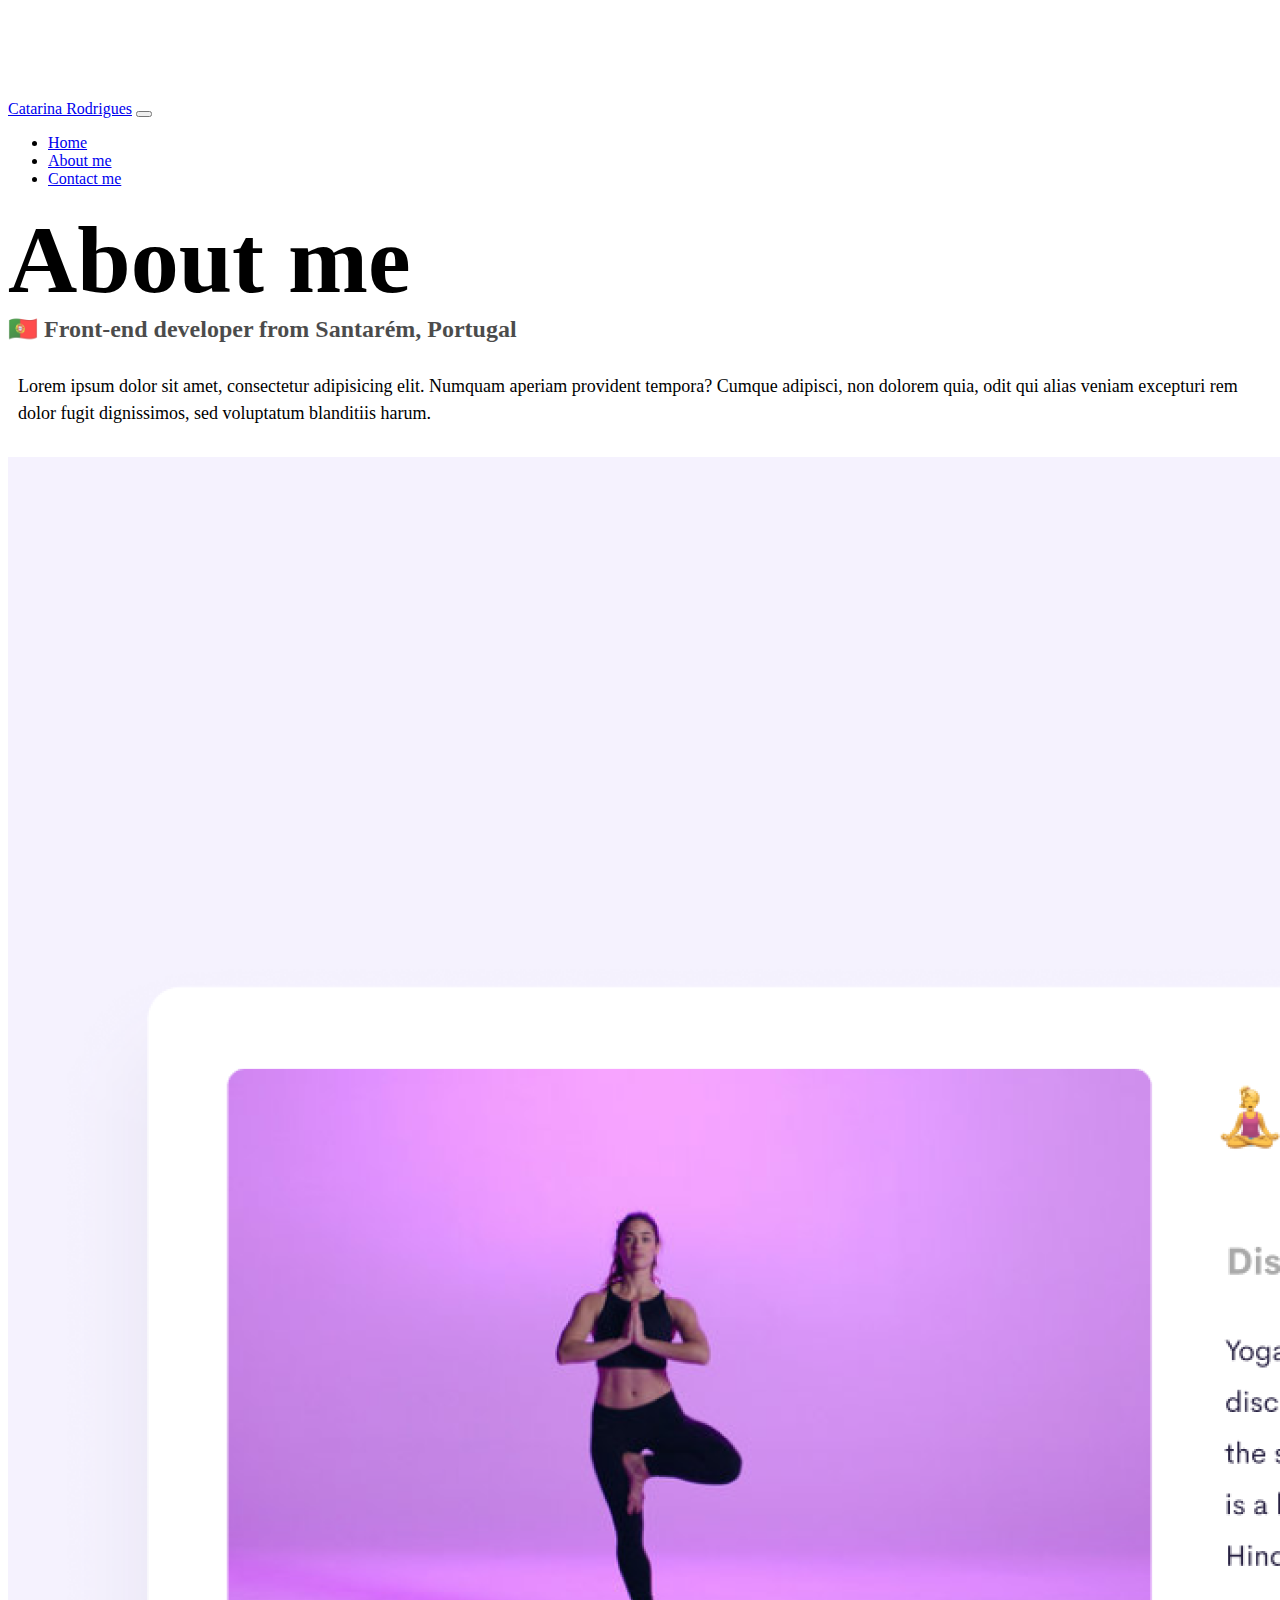
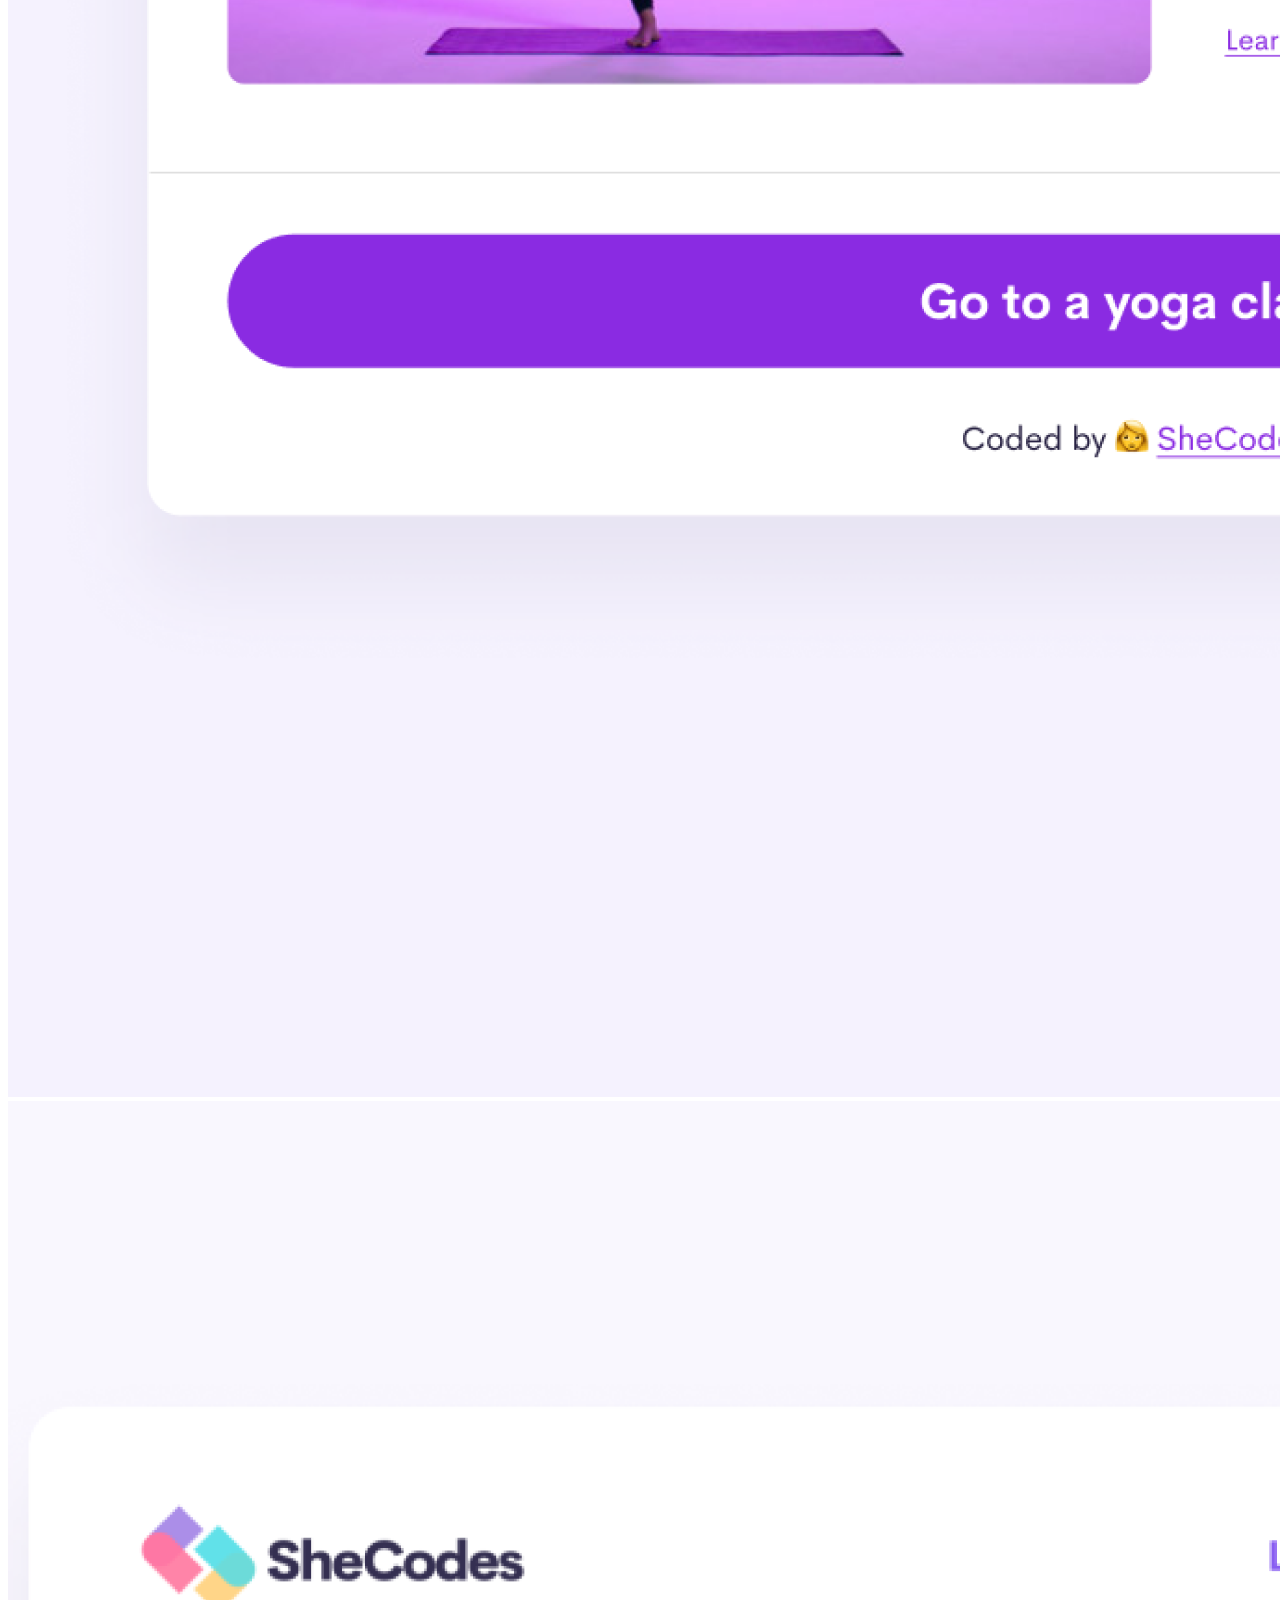
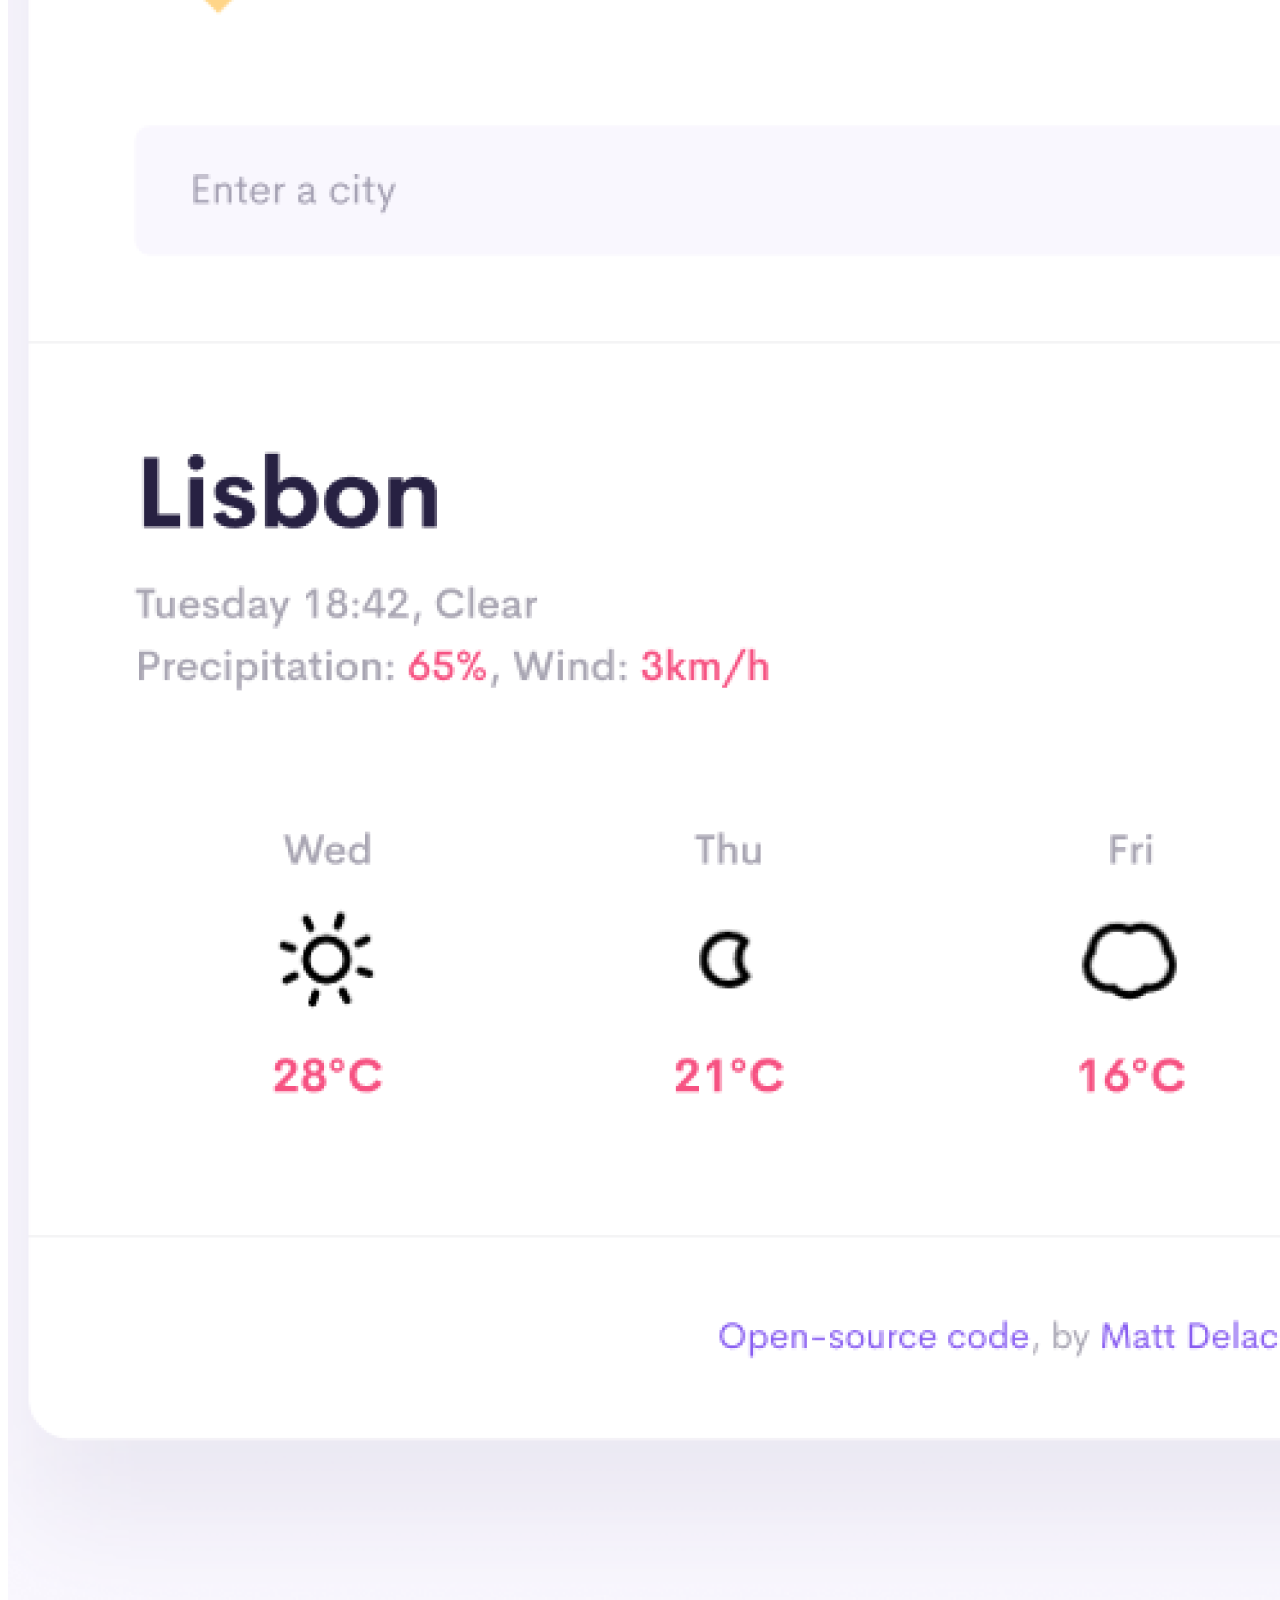
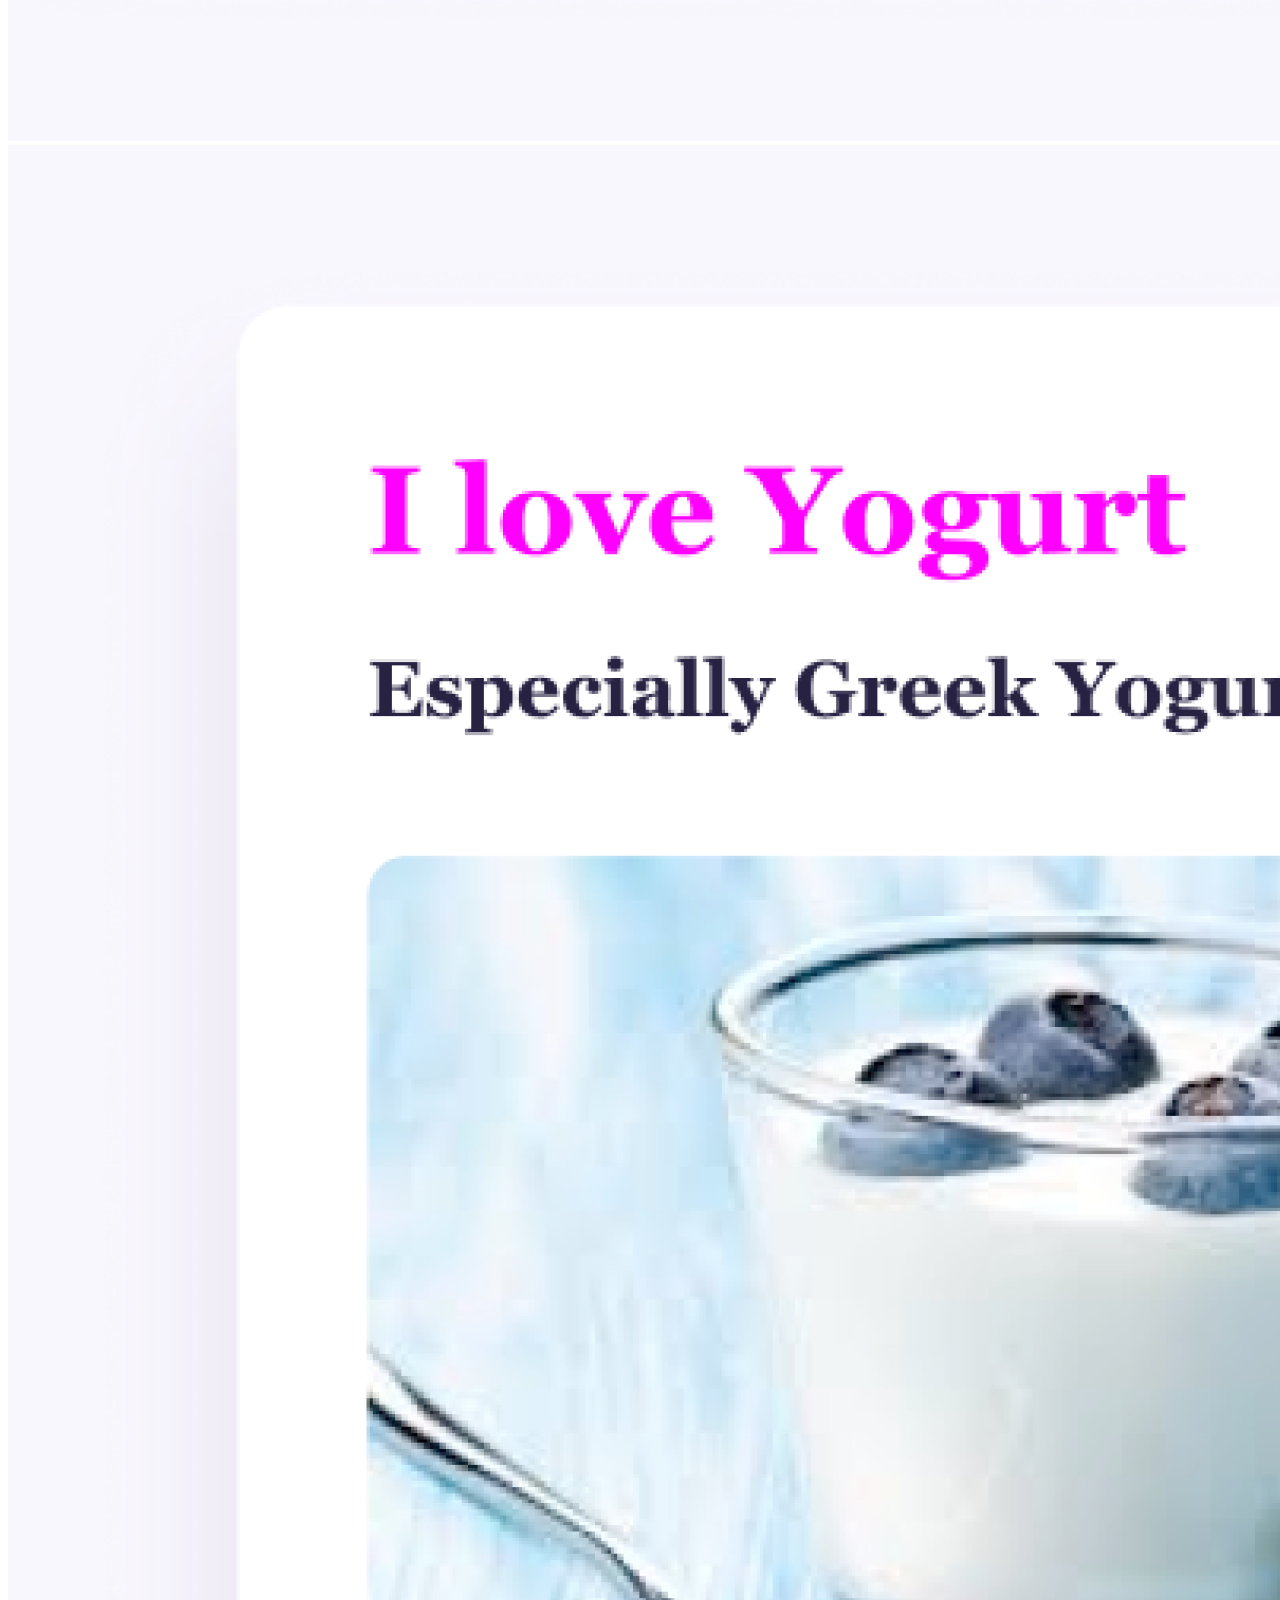
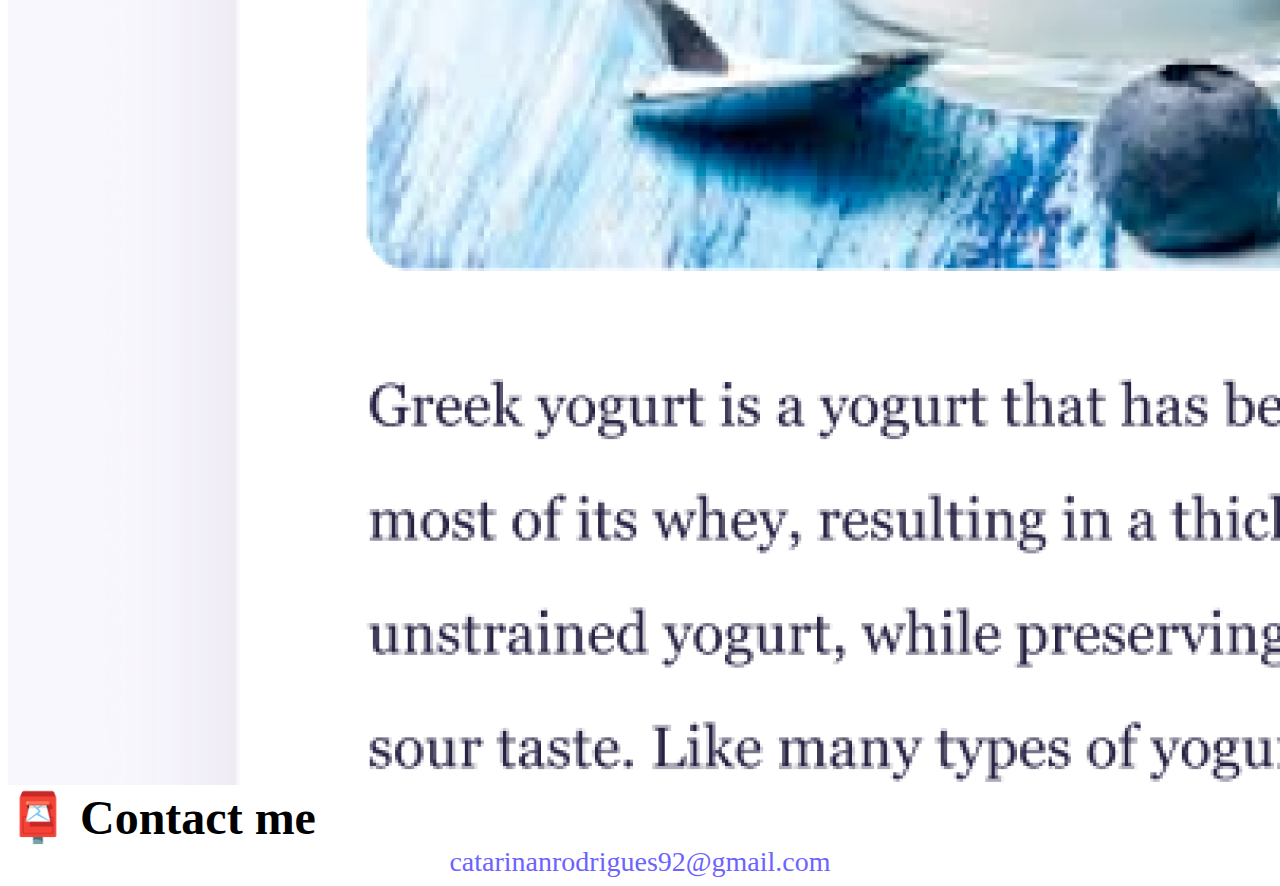
==== about.html @ 92ea5249 "seo added" ====
<!-- @format -->

<!DOCTYPE html>
<html lang="en">
  <head>
    <meta charset="UTF-8" />
    <meta
      http-equiv="X-UA-Compatible"
      content="IE=edge" />
    <meta
      name="viewport"
      content="width=device-width, initial-scale=1.0" />
    <link
      href="https://cdn.jsdelivr.net/npm/bootstrap@5.0.0-beta2/dist/css/bootstrap.min.css"
      rel="stylesheet"
      integrity="sha384-BmbxuPwQa2lc/FVzBcNJ7UAyJxM6wuqIj61tLrc4wSX0szH/Ev+nYRRuWlolflfl"
      crossorigin="anonymous" />
    <script
      src="https://cdn.jsdelivr.net/npm/bootstrap@5.0.0-beta2/dist/js/bootstrap.bundle.min.js"
      integrity="sha384-b5kHyXgcpbZJO/tY9Ul7kGkf1S0CWuKcCD38l8YkeH8z8QjE0GmW1gYU5S9FOnJ0"
      crossorigin="anonymous"></script>
    <link
      rel="stylesheet"
      href="style.css" />
    <title>
      About Catarina Rodrigue. Based on Santarém, Catarina is a Front-end
      developer.
    </title>
  </head>
  <body>
    <nav class="navbar navbar-expand-lg navbar-light bg-light fixed-top">
      <div class="container">
        <a
          class="navbar-brand"
          href="index.html"
          title="catarina rodrigues menu"
          >Catarina Rodrigues</a
        >
        <button
          class="navbar-toggler"
          type="button"
          data-bs-toggle="collapse"
          data-bs-target="#navbarNav"
          aria-controls="navbarNav"
          aria-expanded="false"
          aria-label="Toggle navigation">
          <span class="navbar-toggler-icon"></span>
        </button>
        <div
          class="collapse navbar-collapse"
          id="navbarNav">
          <ul class="navbar-nav">
            <li class="nav-item">
              <a
                class="nav-link"
                aria-current="page"
                title="homepage"
                href="index.html"
                >Home</a
              >
            </li>
            <li class="nav-item">
              <a
                class="nav-link active"
                href="about.html"
                title="about catarina rodrigues"
                >About me</a
              >
            </li>
            <li class="nav-item">
              <a
                class="nav-link"
                href="about.html#contact"
                title="catarina rodrigues contact"
                >Contact me</a
              >
            </li>
          </ul>
        </div>
      </div>
    </nav>
    <h1 class="text-center">About me</h1>
    <h3 class="text-center">🇵🇹 Front-end developer from Santarém, Portugal</h3>
    <div class="about-paragraphs text-center">
      <p>
        Lorem ipsum dolor sit amet, consectetur adipisicing elit. Numquam
        aperiam provident tempora? Cumque adipisci, non dolorem quia, odit qui
        alias veniam excepturi rem dolor fugit dignissimos, sed voluptatum
        blanditiis harum.
      </p>
    </div>
    <div class="container">
      <div class="row">
        <div class="col-sm-4">
          <img
            src="images/yoga.png"
            class="img-fluid p-2 shadow rounded"
            alt="Image of a woman doing yoga" />
        </div>
        <div class="col-sm-4">
          <img
            src="images/weather.png"
            class="img-fluid p-2 shadow rounded"
            alt="Image of a weather app interface" />
        </div>
        <div class="col-sm-4">
          <img
            src="images/yogurt.png"
            class="img-fluid p-2 shadow rounded"
            alt="Image of blueberry yogurt" />
        </div>
      </div>
    </div>
    <div
      id="contact"
      class="mt-5">
      <h2 class="text-center">📮 Contact me</h2>
      <a
        href="mailto:catarinanrodrigues92@gmail.com"
        class="email-link"
        title="catarina rodrigues email">
        catarinanrodrigues92@gmail.com
      </a>
    </div>
  </body>
</html>
---- style.css ----
/** @format */

:root {
  --primary-color: #6c63ff;
  --secondary-color: #f5f2fe;
  --box-shadow: 0 5px 10px rgba(0, 0, 0, 0.3);
}

body {
  margin-top: 100px;
}

h1,
h2,
h3 {
  margin: 0;
}

h1 {
  font-size: 96px;
}

h2 {
  font-size: 48px;
}

h3 {
  font-size: 24px;
  opacity: 0.7;
}

p {
  font-size: 18px;
  line-height: 1.5;
}

.navigation-links {
  display: flex;
  margin-top: 40px;
  justify-content: center;
}

.navigation-links a {
  margin: 20px;
}

.primary-link {
  border-radius: 4px;
  padding: 20px 15px;
  text-decoration: none;
  text-transform: capitalize;
  background: var(--primary-color);
  box-shadow: var(--box-shadow);
  color: white;
}

.secondary-link {
  border-radius: 4px;
  padding: 20px 15px;
  text-decoration: none;
  text-transform: capitalize;
  color: var(--primary-color);
  border: 1px solid var(--primary-color);
}

.homepage-link {
  color: var(--primary-color);
  text-align: center;
  display: block;
}

.about-paragraphs {
  margin: 30px 0;
}

.about-paragraphs p {
  margin: 10px;
}

.email-link {
  display: flex;
  justify-content: center;
  color: var(--primary-color);
  font-size: 28px;
  text-decoration: none;
}

.email-link:hover {
  text-decoration: underline;
}
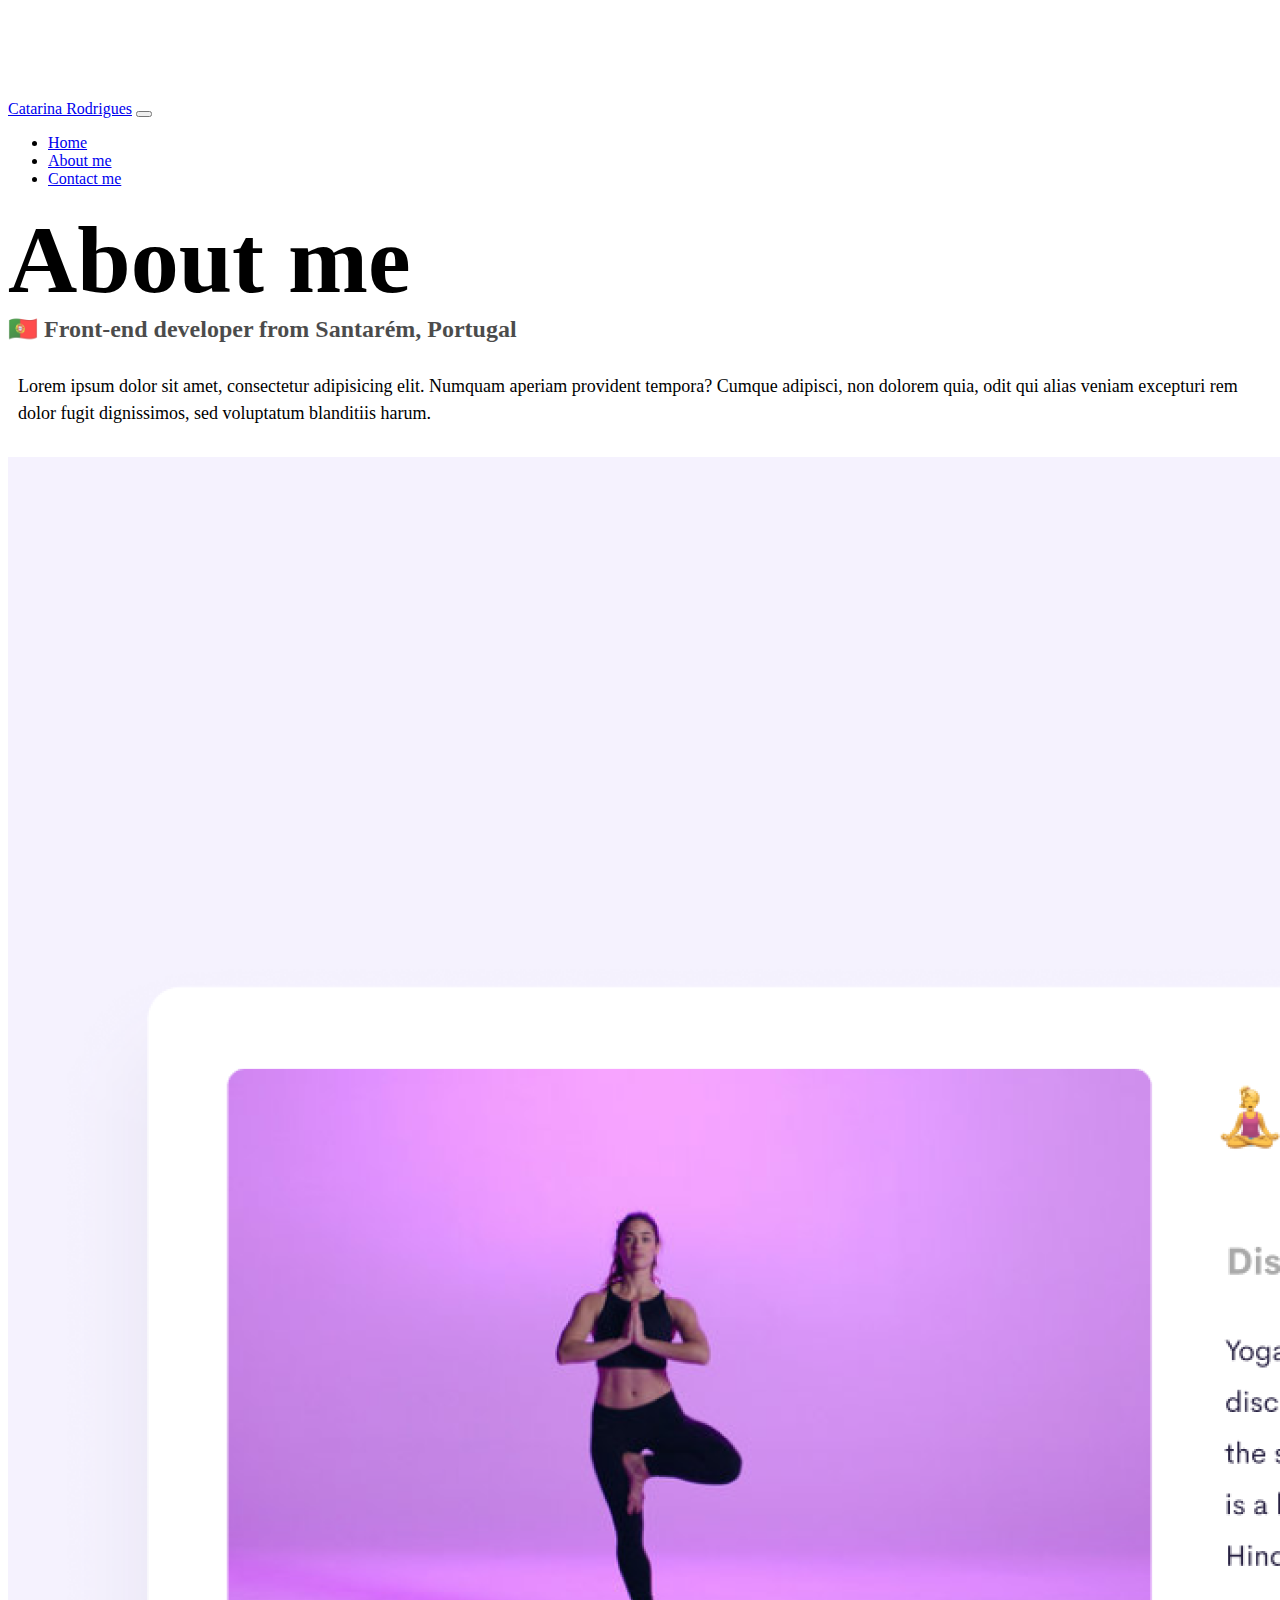
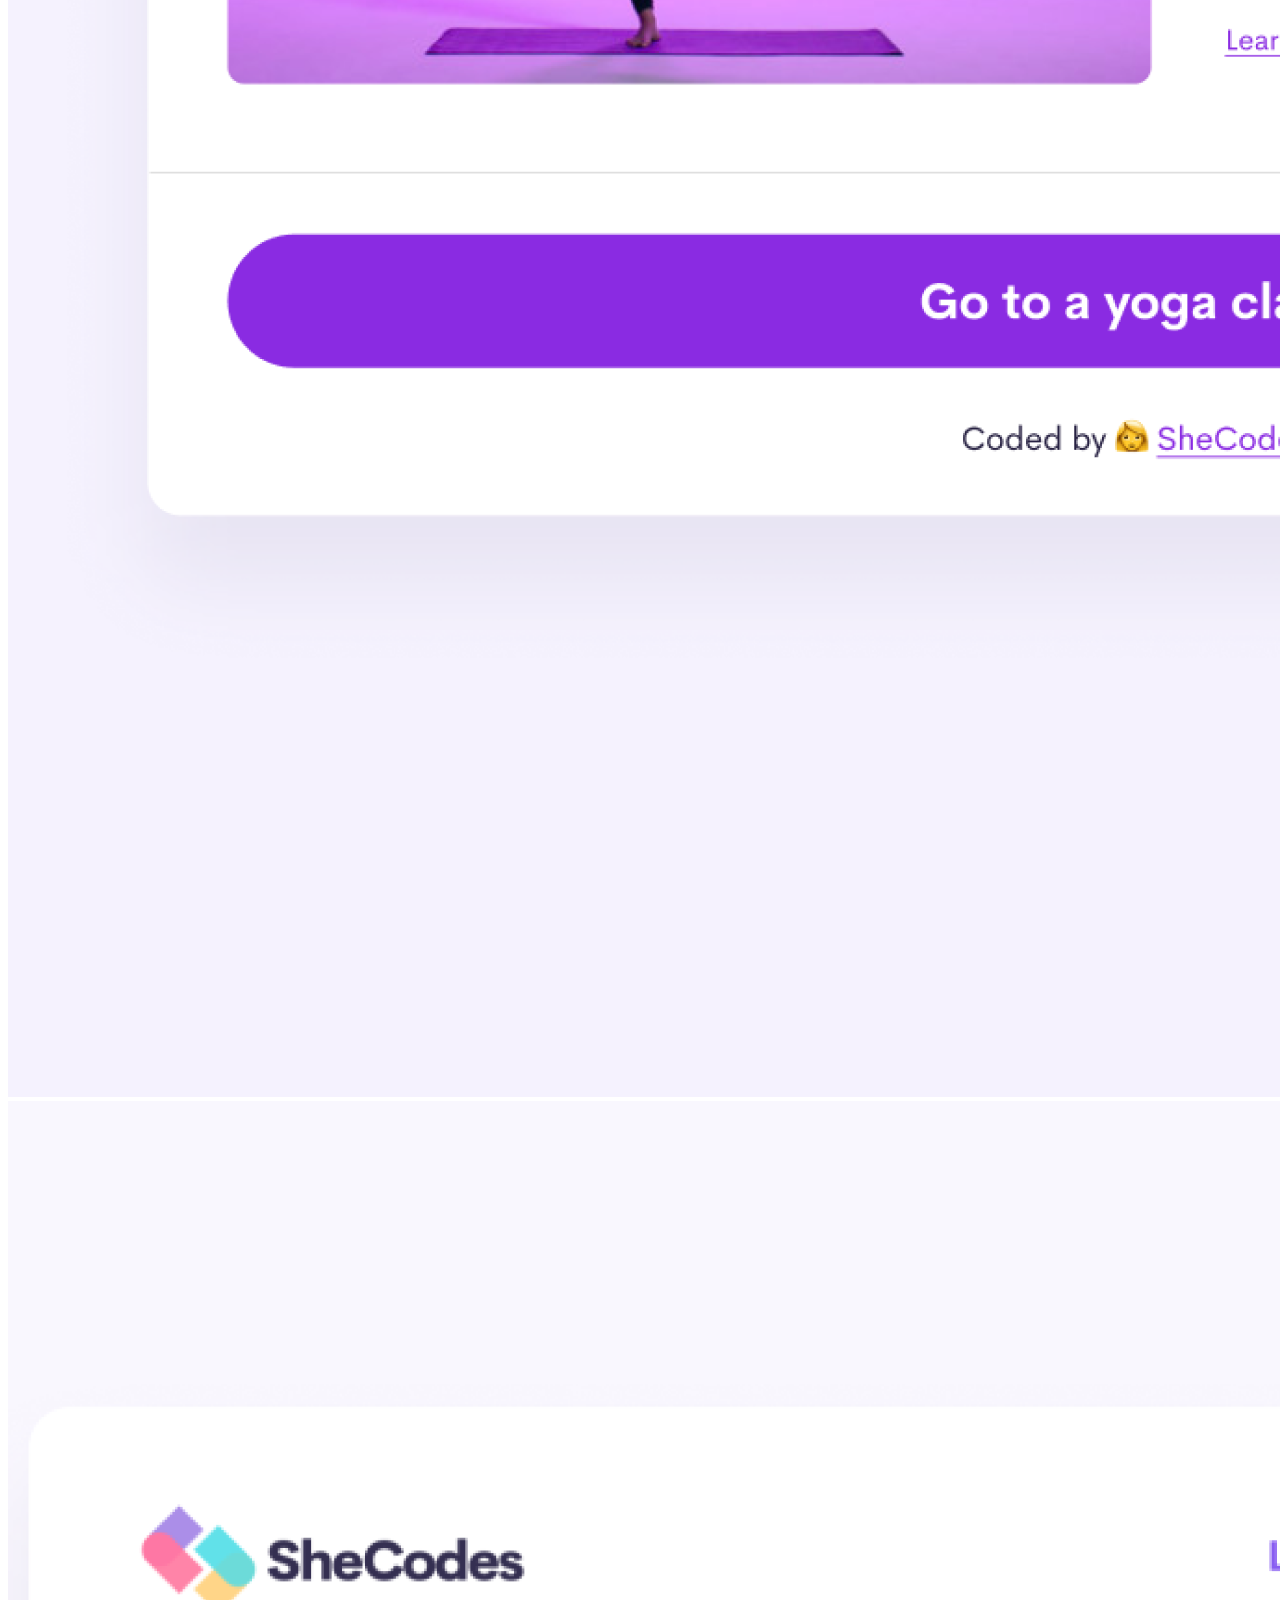
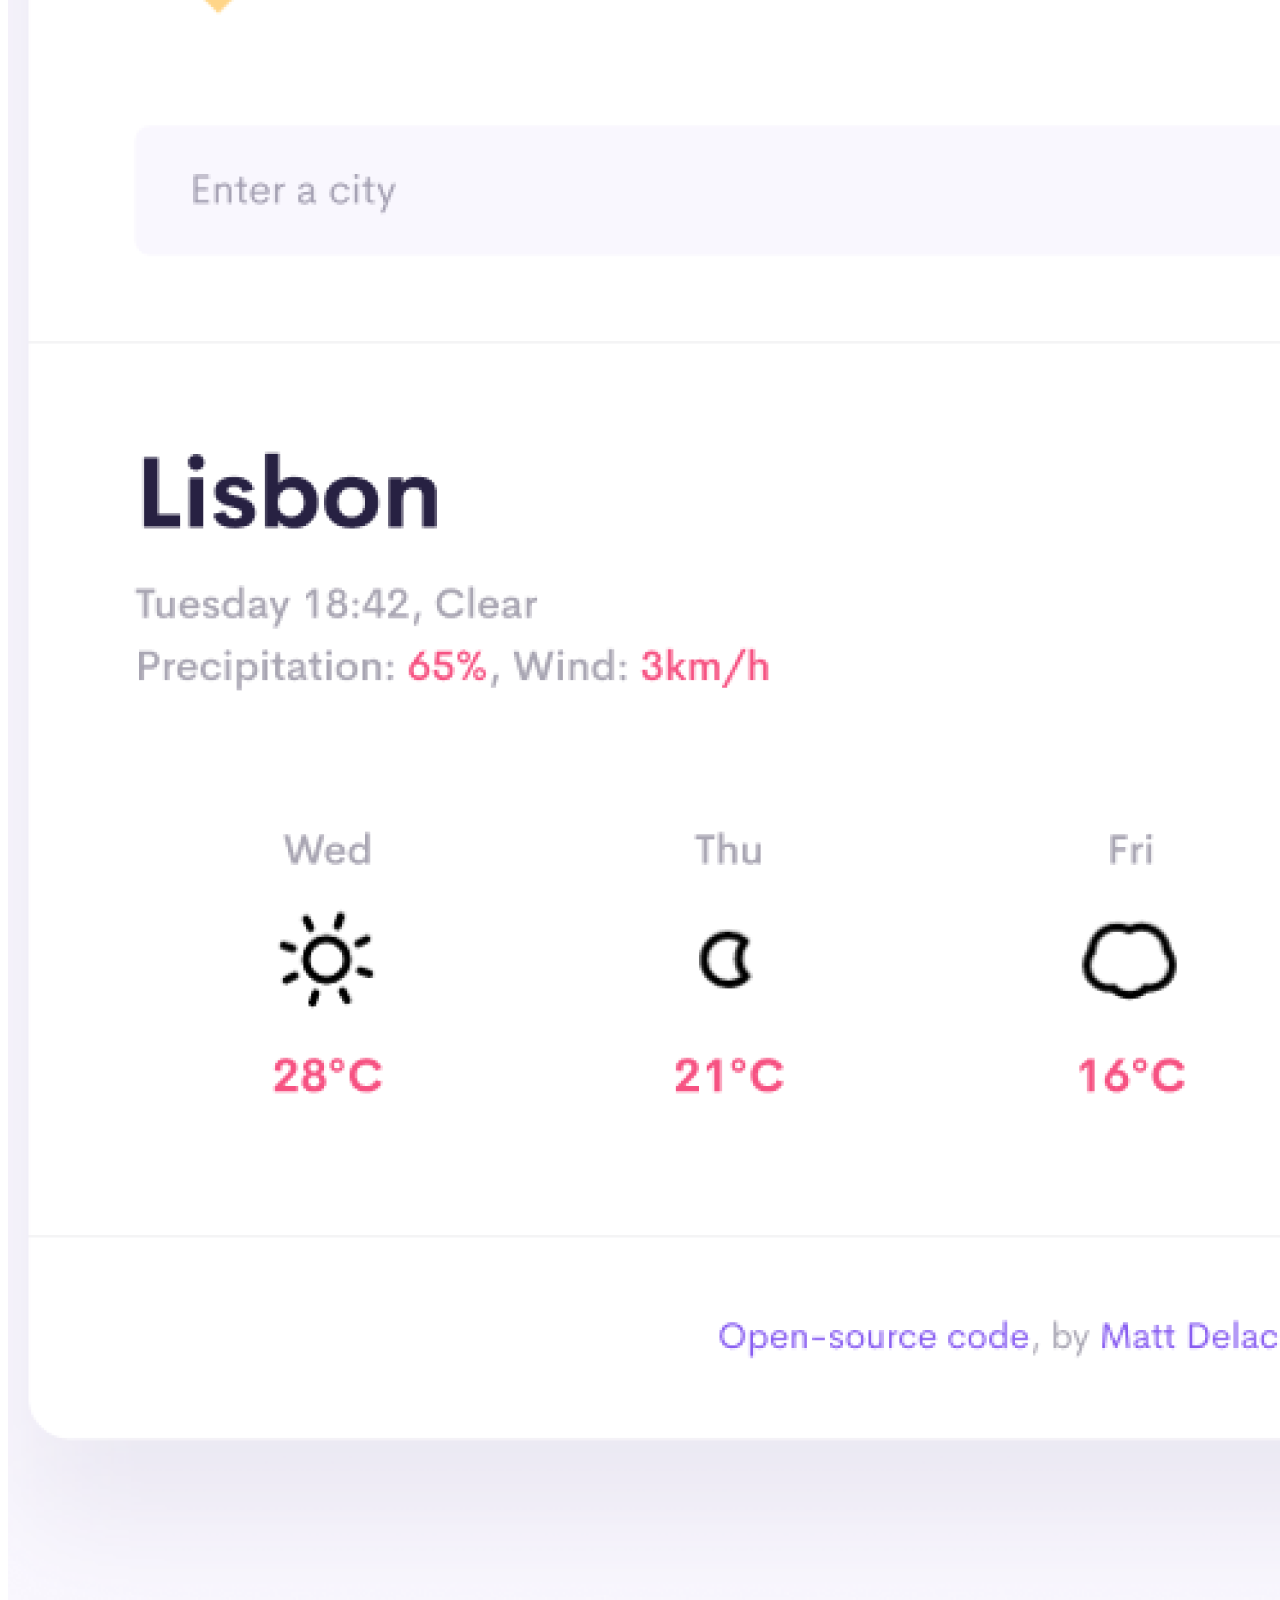
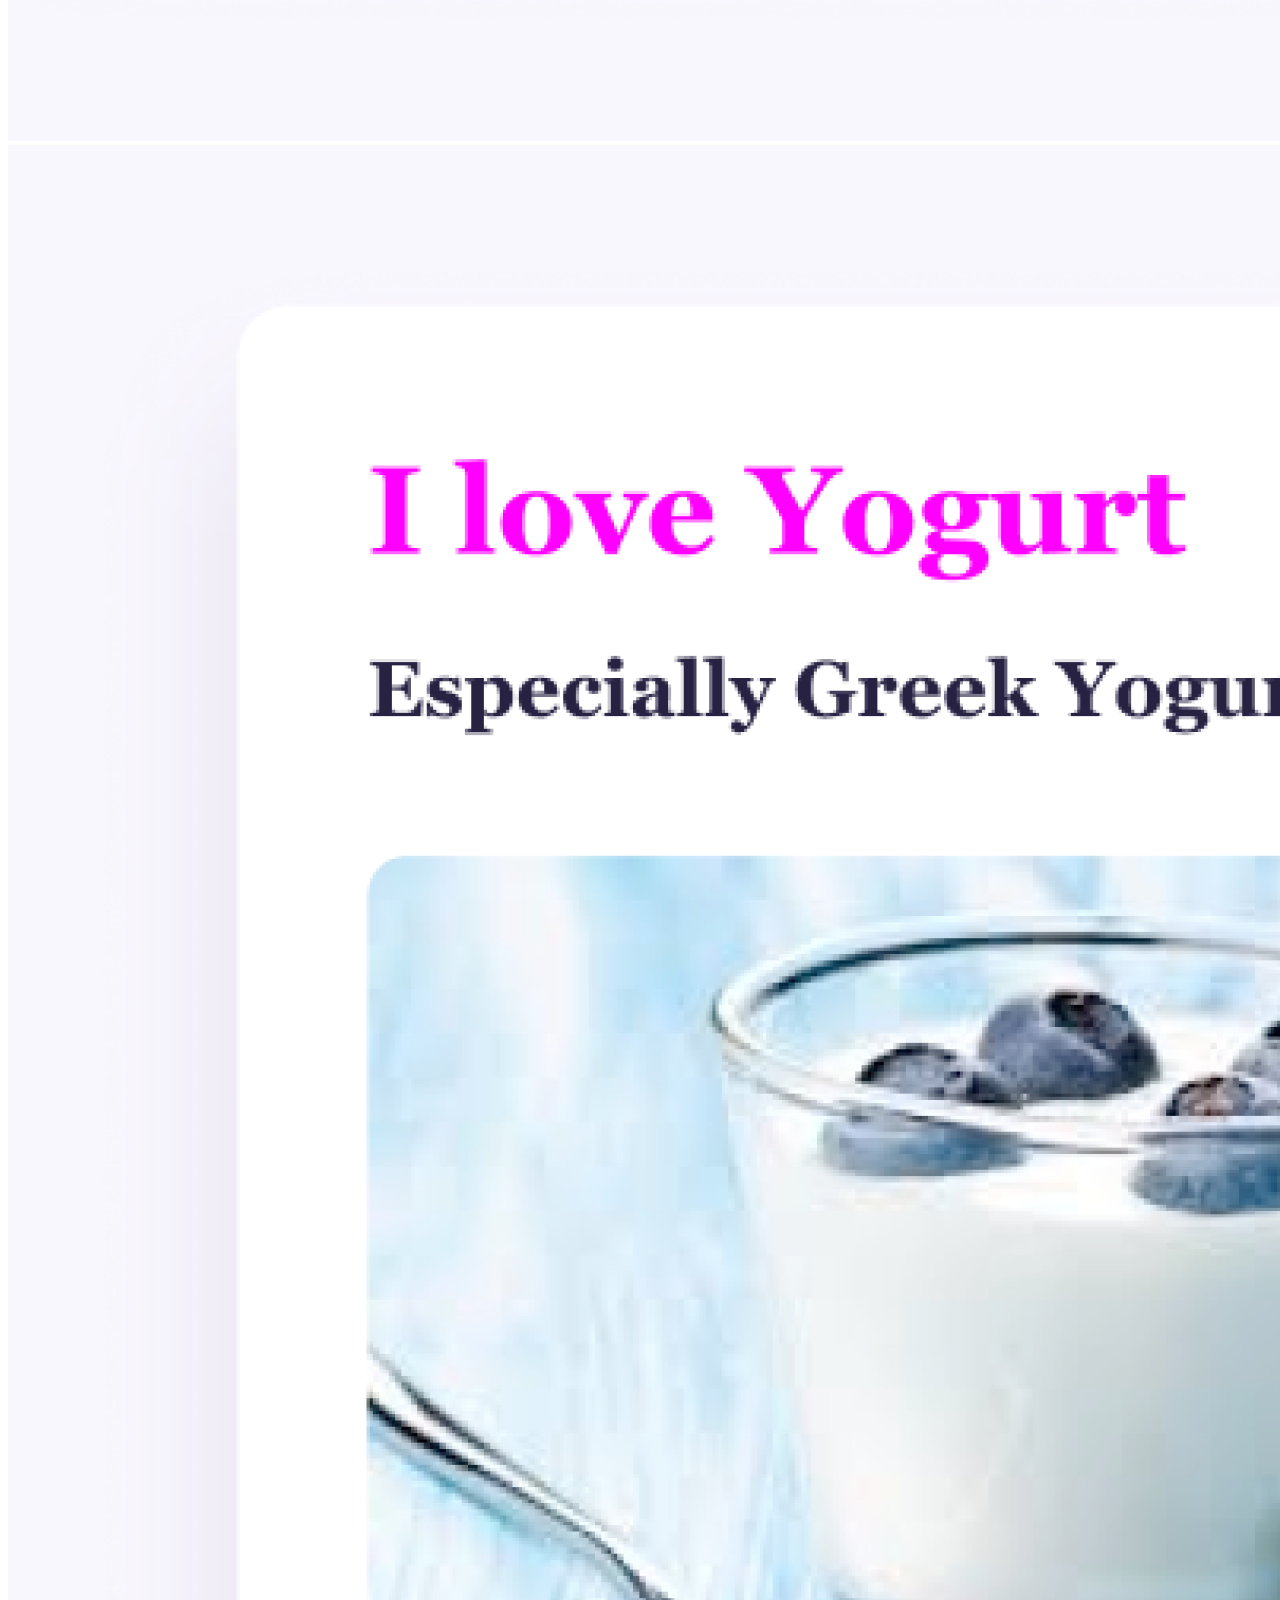
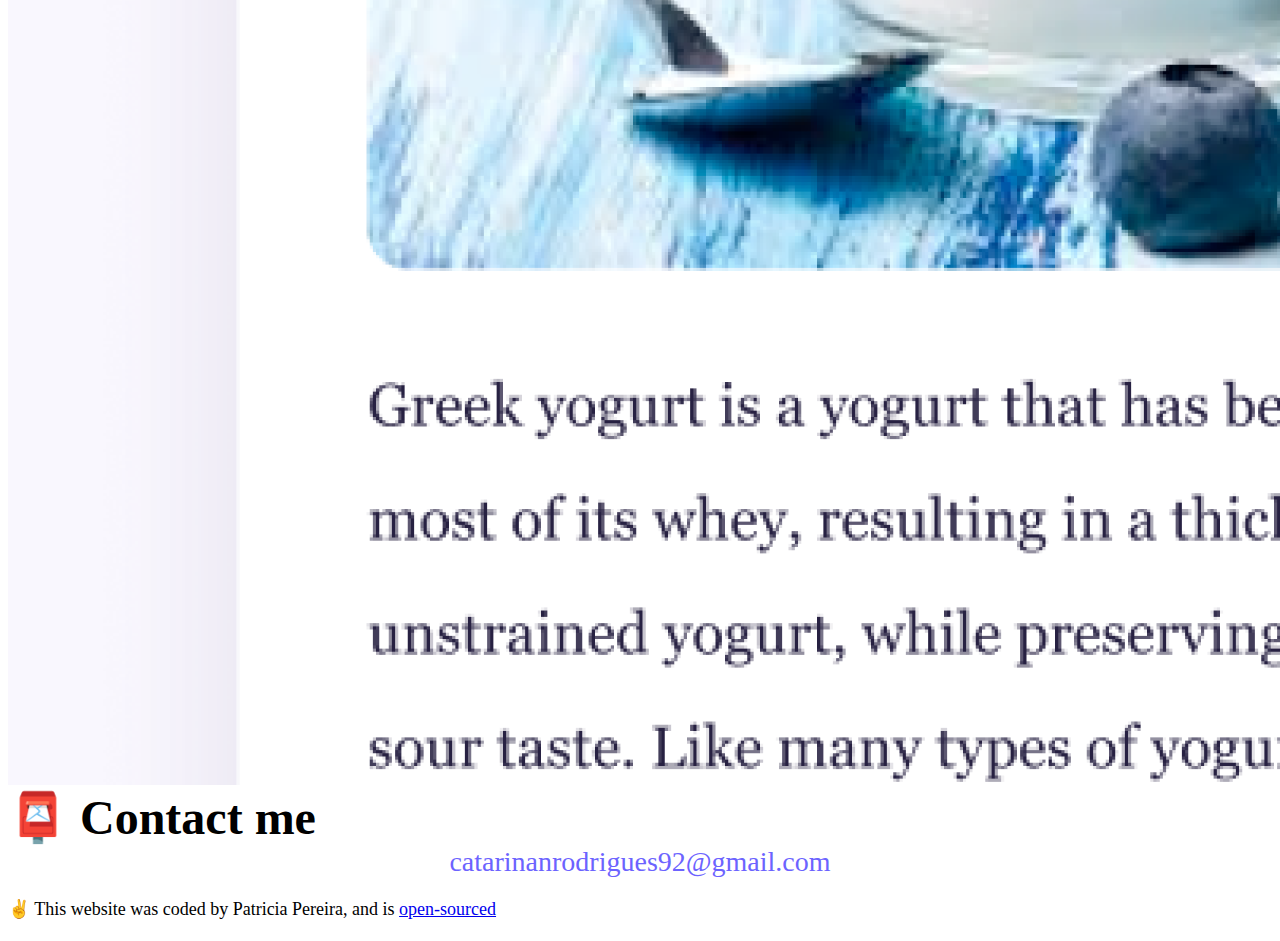
==== commit 8cbfa973: "footer added" ====
--- a/about.html
+++ b/about.html
@@ -22,10 +22,11 @@
     <link
       rel="stylesheet"
       href="style.css" />
-    <title>
-      About Catarina Rodrigue. Based on Santarém, Catarina is a Front-end
-      developer.
-    </title>
+    <title>About Catarina Rodrigues</title>
+    <meta
+      name="description"
+      content="Based on Santarém, Catarina is a Front-end
+    developer." />
   </head>
   <body>
     <nav class="navbar navbar-expand-lg navbar-light bg-light fixed-top">
@@ -122,5 +123,38 @@
         catarinanrodrigues92@gmail.com
       </a>
     </div>
+       <div class="social-links d-flex justify-content-center">
+        <a
+          href="https://www.github.com/patricia"
+          target="_blank"
+          title="GitHub Profile"
+        >
+          <i class="fab fa-github"></i>
+        </a>
+        <a
+          href="https://www.instragram.com/patricia"
+          target="_blank"
+          title="instragram Profile"
+        >
+          <i class="fab fa-instagram"></i>
+        </a>
+        <a
+          href="https://www.twitter.com/patricia"
+          target="_blank"
+          title="Twitter Profile"
+        >
+          <i class="fab fa-twitter"></i>
+        </a>
+      </div>
+      <p class="text-center mt-5">
+        ✌️ This website was coded by Patricia Pereira, and is
+        <a
+          href="https://github.com/matthieua/portfolio-project"
+          target="_blank"
+        >
+          open-sourced
+        </a>
+      </p>
+    </footer>
   </body>
 </html>
--- a/style.css
+++ b/style.css
@@ -88,3 +88,27 @@
 .email-link:hover {
   text-decoration: underline;
 }
+
+@media (max-width: 576px) {
+  h1,
+  h2,
+  h3 {
+    text-align: center;
+    -webkit-text-size-adjust: 100%;
+    line-height: 1.5;
+  }
+  p {
+    text-align: center;
+    -webkit-text-size-adjust: 100%;
+  }
+  .navbar {
+    position: static;
+  }
+  .container {
+    padding: 10px;
+  }
+  .img-fluid {
+    max-width: 100%;
+    height: auto;
+  }
+}
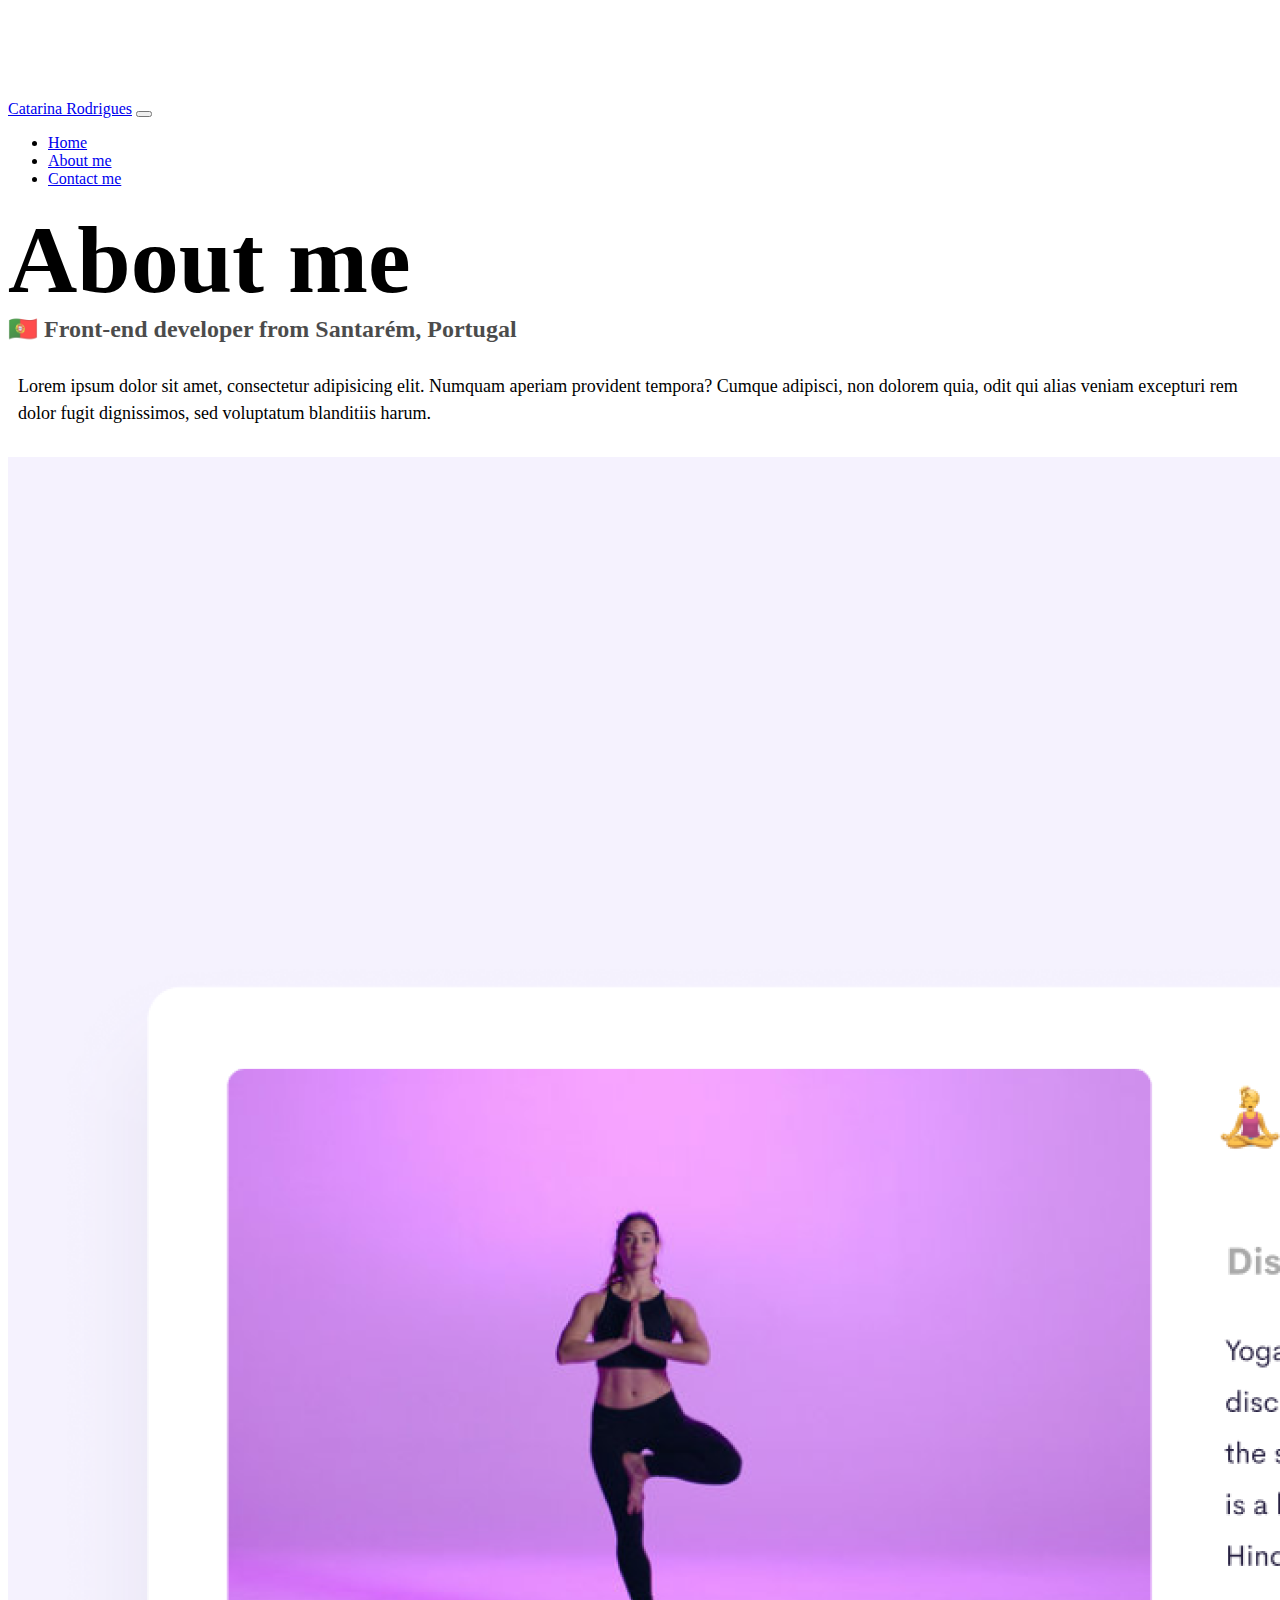
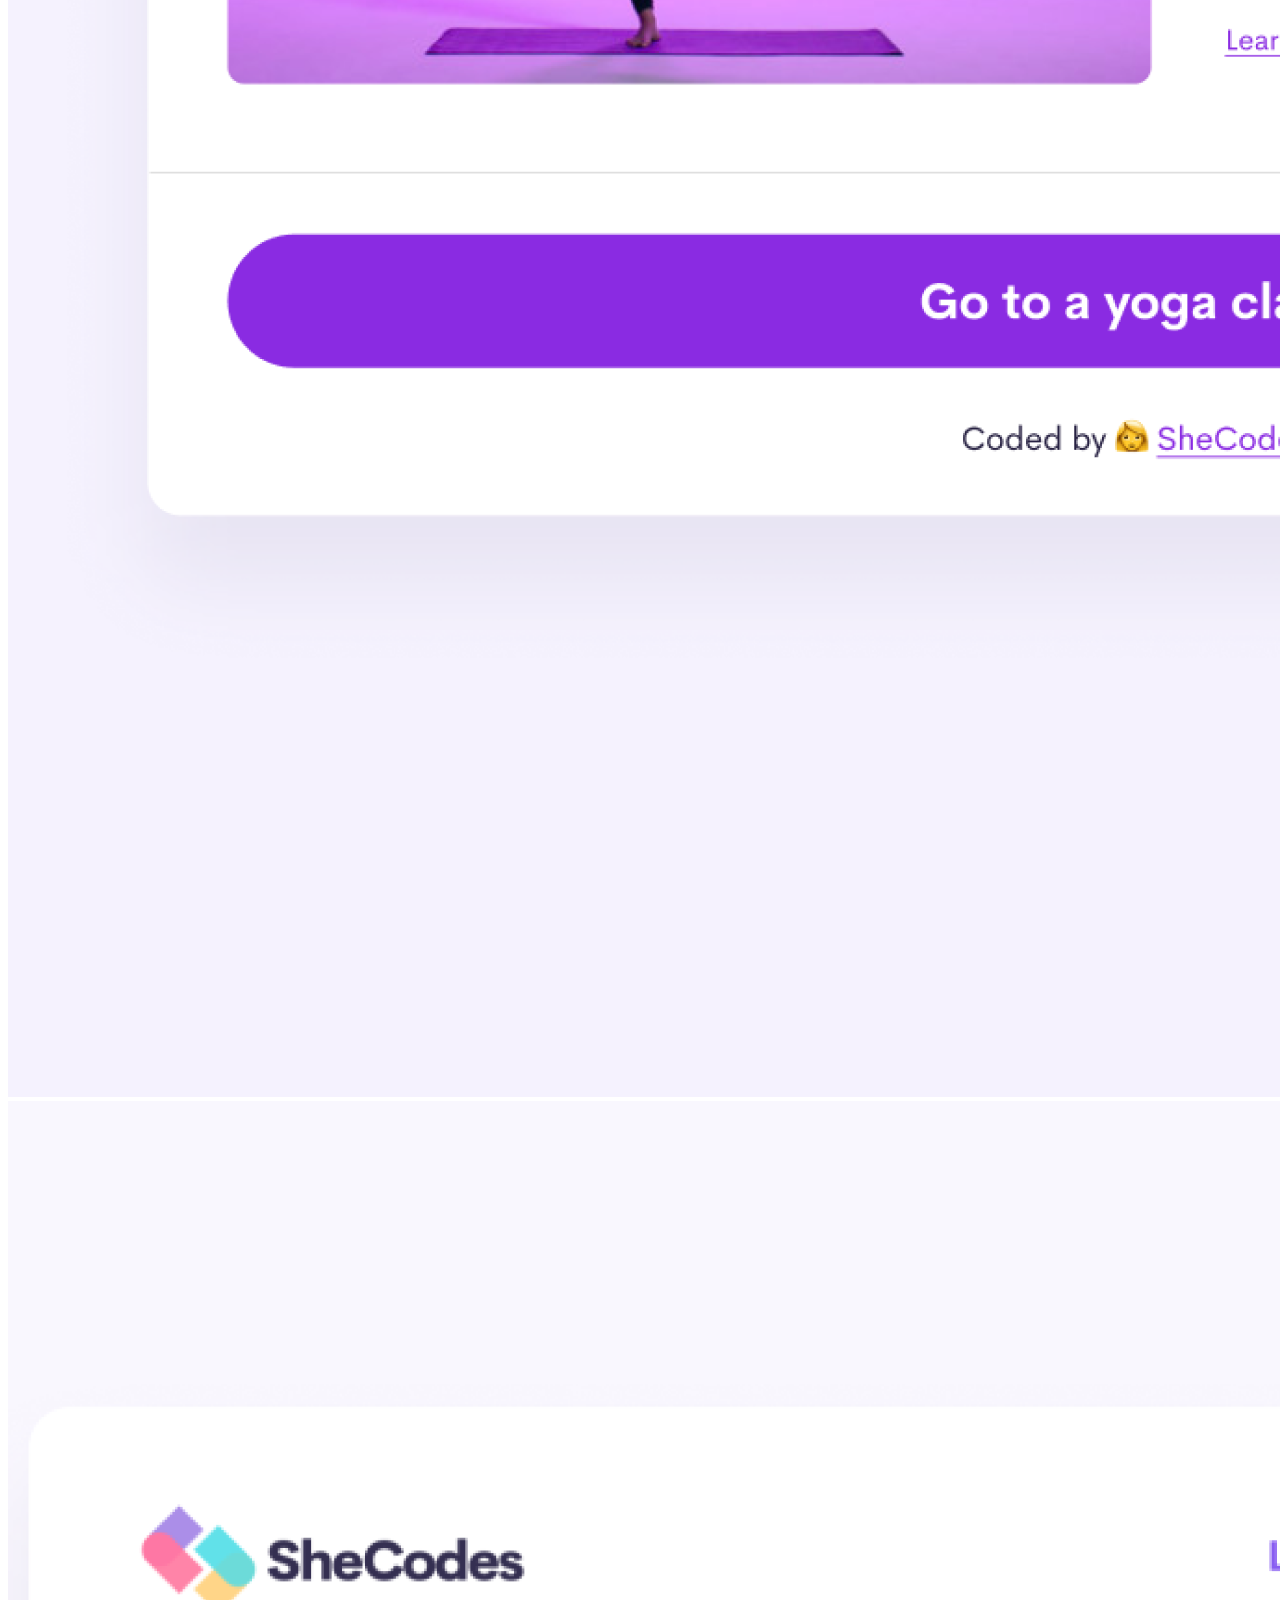
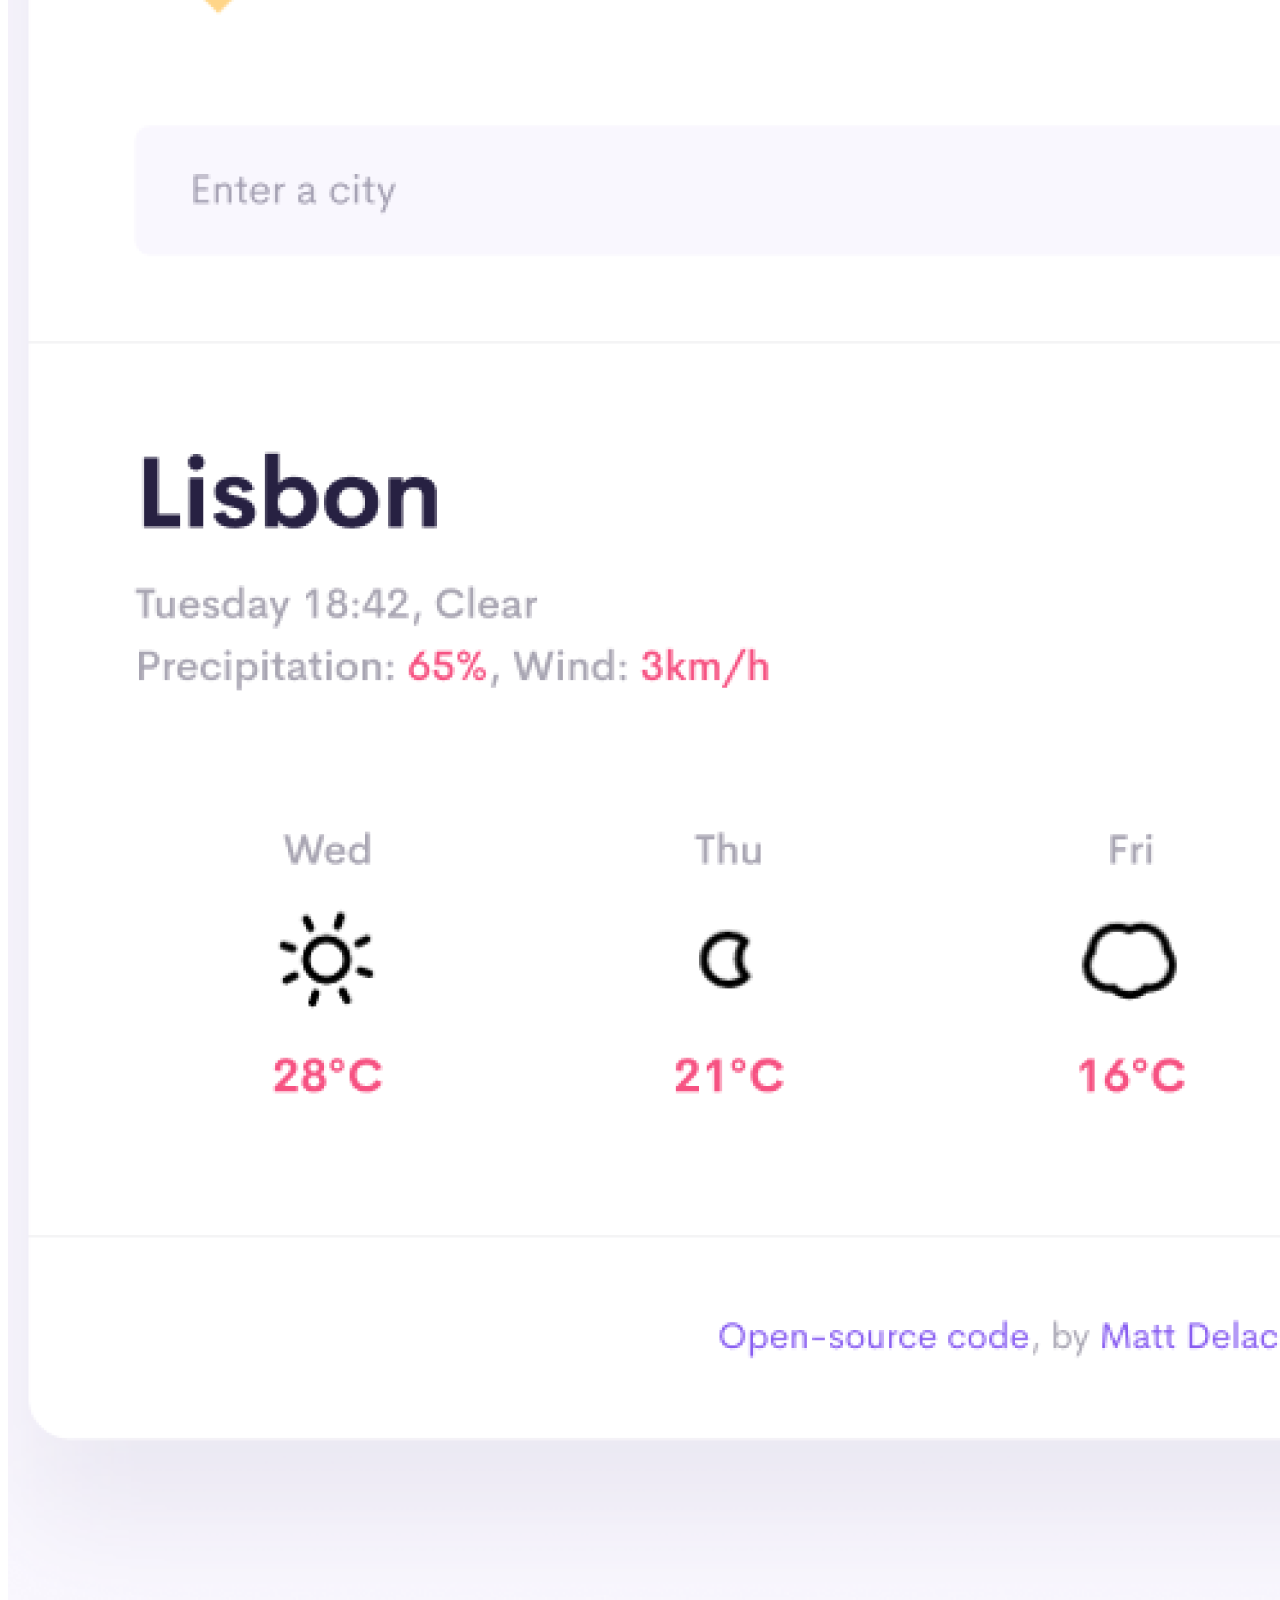
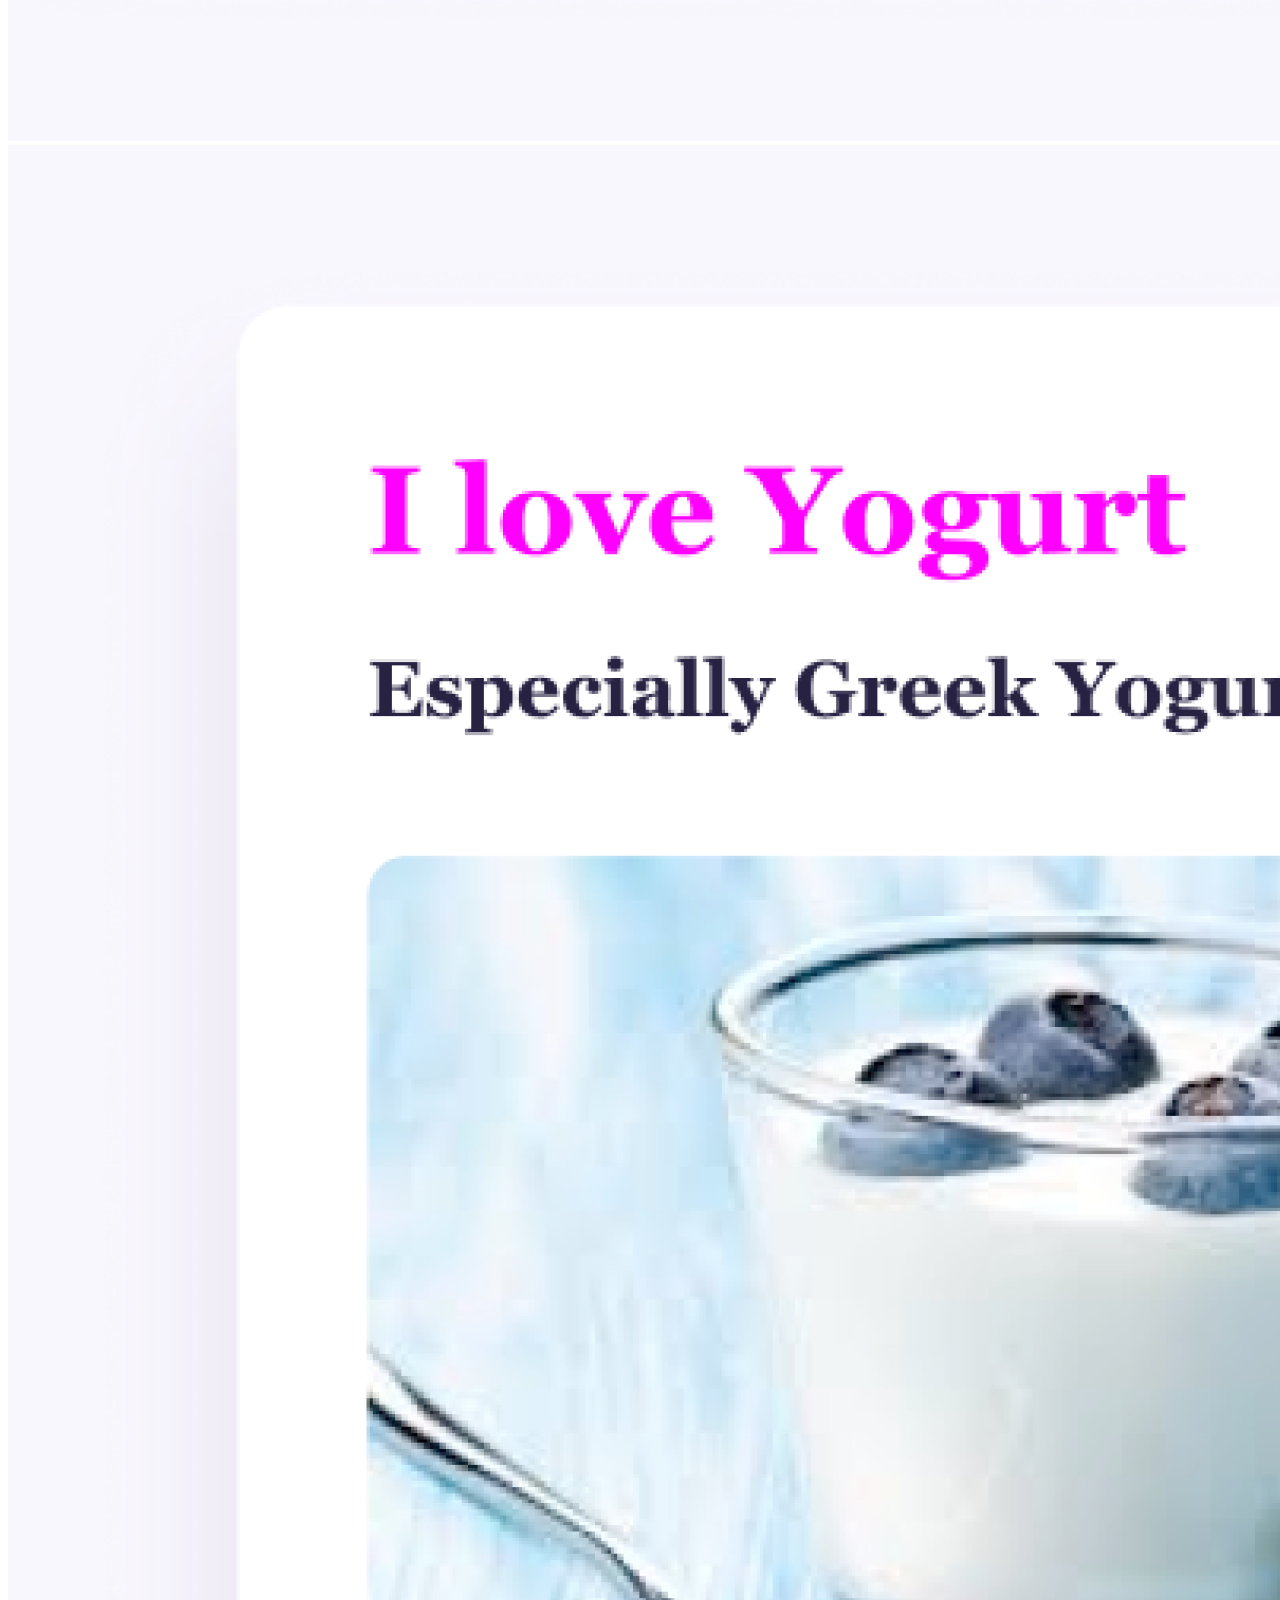
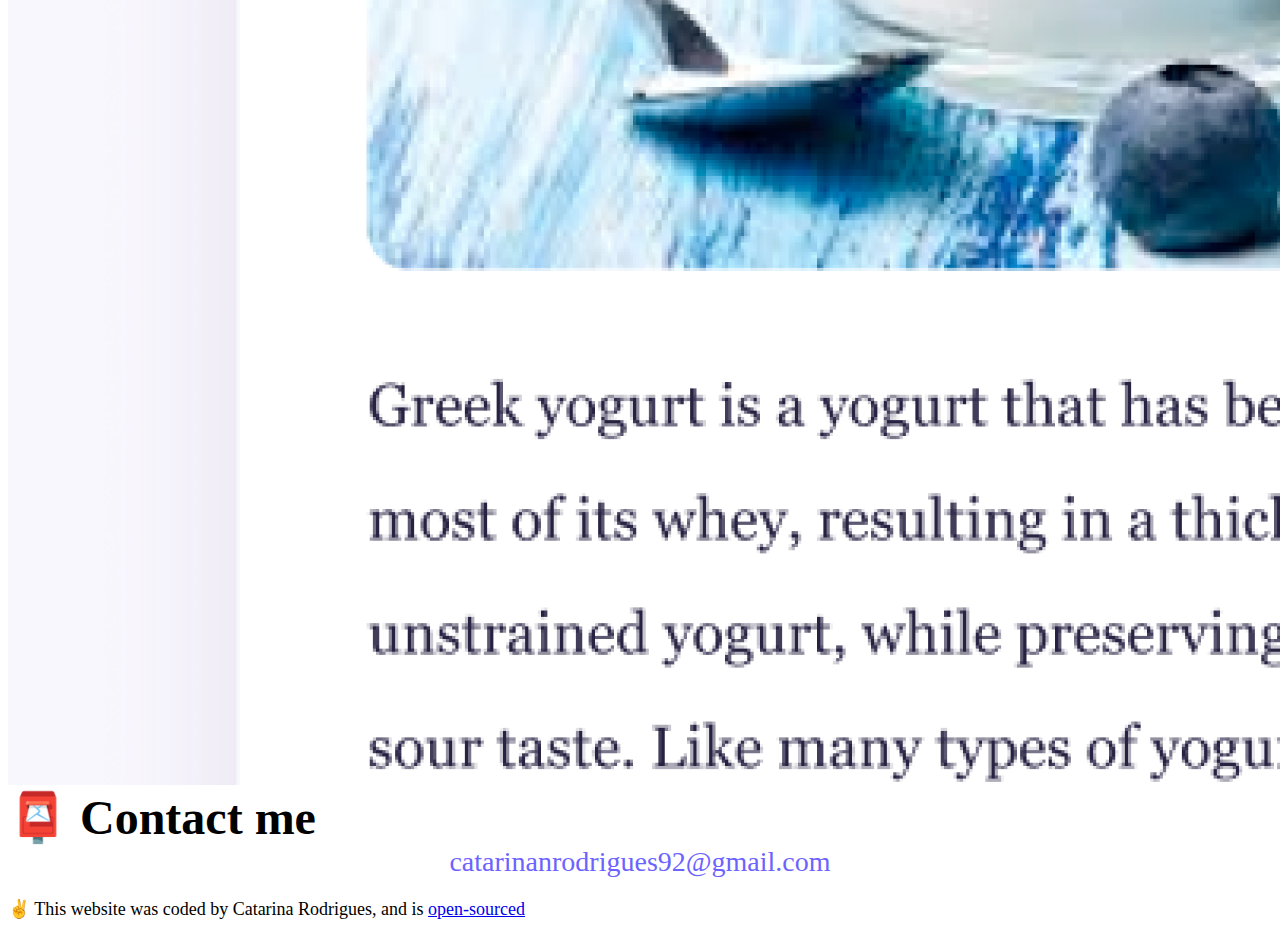
==== commit 5fbc1781: "link git fixed" ====
--- a/about.html
+++ b/about.html
@@ -147,9 +147,9 @@
         </a>
       </div>
       <p class="text-center mt-5">
-        ✌️ This website was coded by Patricia Pereira, and is
+        ✌️ This website was coded by Catarina Rodrigues, and is
         <a
-          href="https://github.com/matthieua/portfolio-project"
+          href="https://github.com/DigiCat92/"
           target="_blank"
         >
           open-sourced
--- a/style.css
+++ b/style.css
@@ -112,3 +112,41 @@
     height: auto;
   }
 }
+footer {
+  margin: 60px 0;
+}
+
+footer .contact-box {
+  background: var(--secondary-color);
+  padding: 30px 120px;
+  border-radius: 10px;
+}
+
+footer .contact-box p {
+  margin: 0;
+}
+
+footer .email-link {
+  text-decoration: none;
+  color: black;
+  font-size: 24px;
+}
+
+footer .email-link:hover {
+  color: var(--branding-color);
+}
+
+footer .social-links a {
+  margin: 0 20px;
+  color: var(--branding-color);
+  background: var(--secondary-color);
+  padding: 10px 14px;
+  border-radius: 50%;
+  font-size: 18px;
+  transition: all 100ms ease-in-out;
+}
+
+footer .social-links a:hover {
+  color: white;
+  background: var(--branding-color);
+}
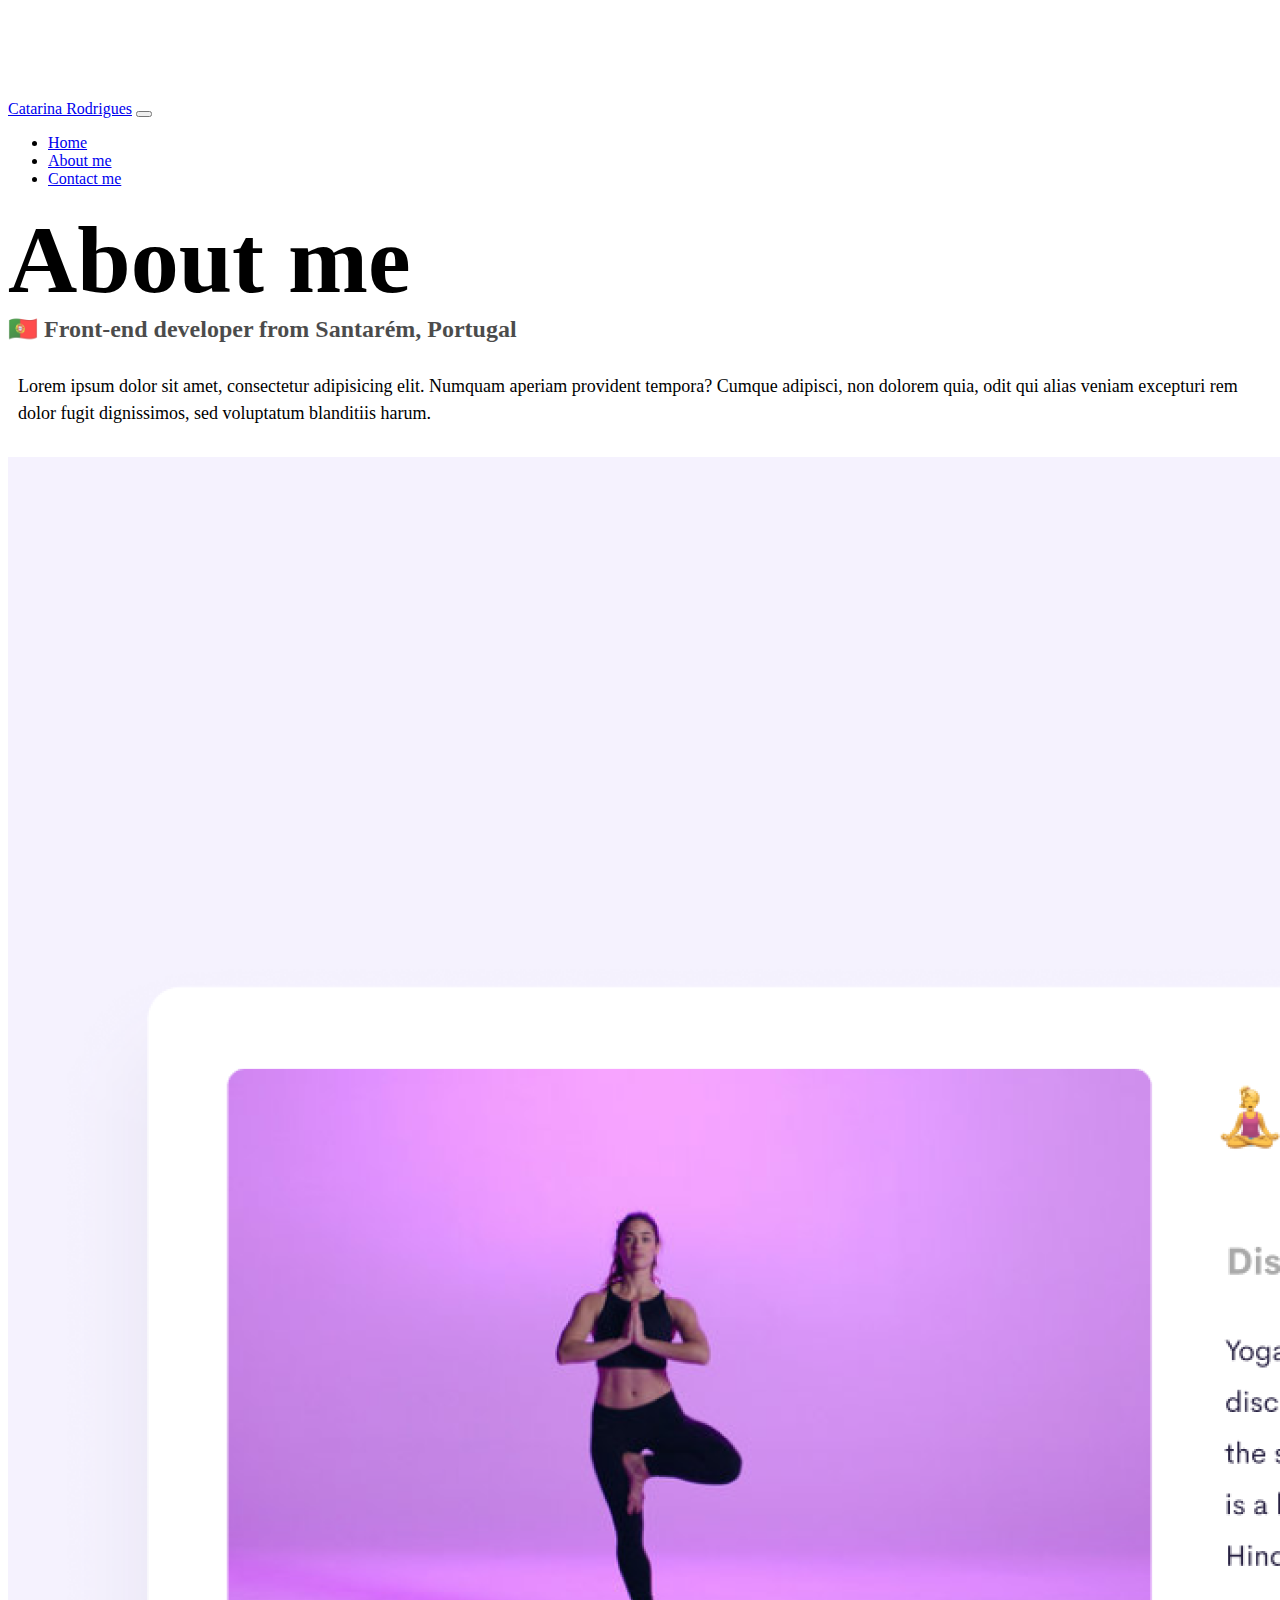
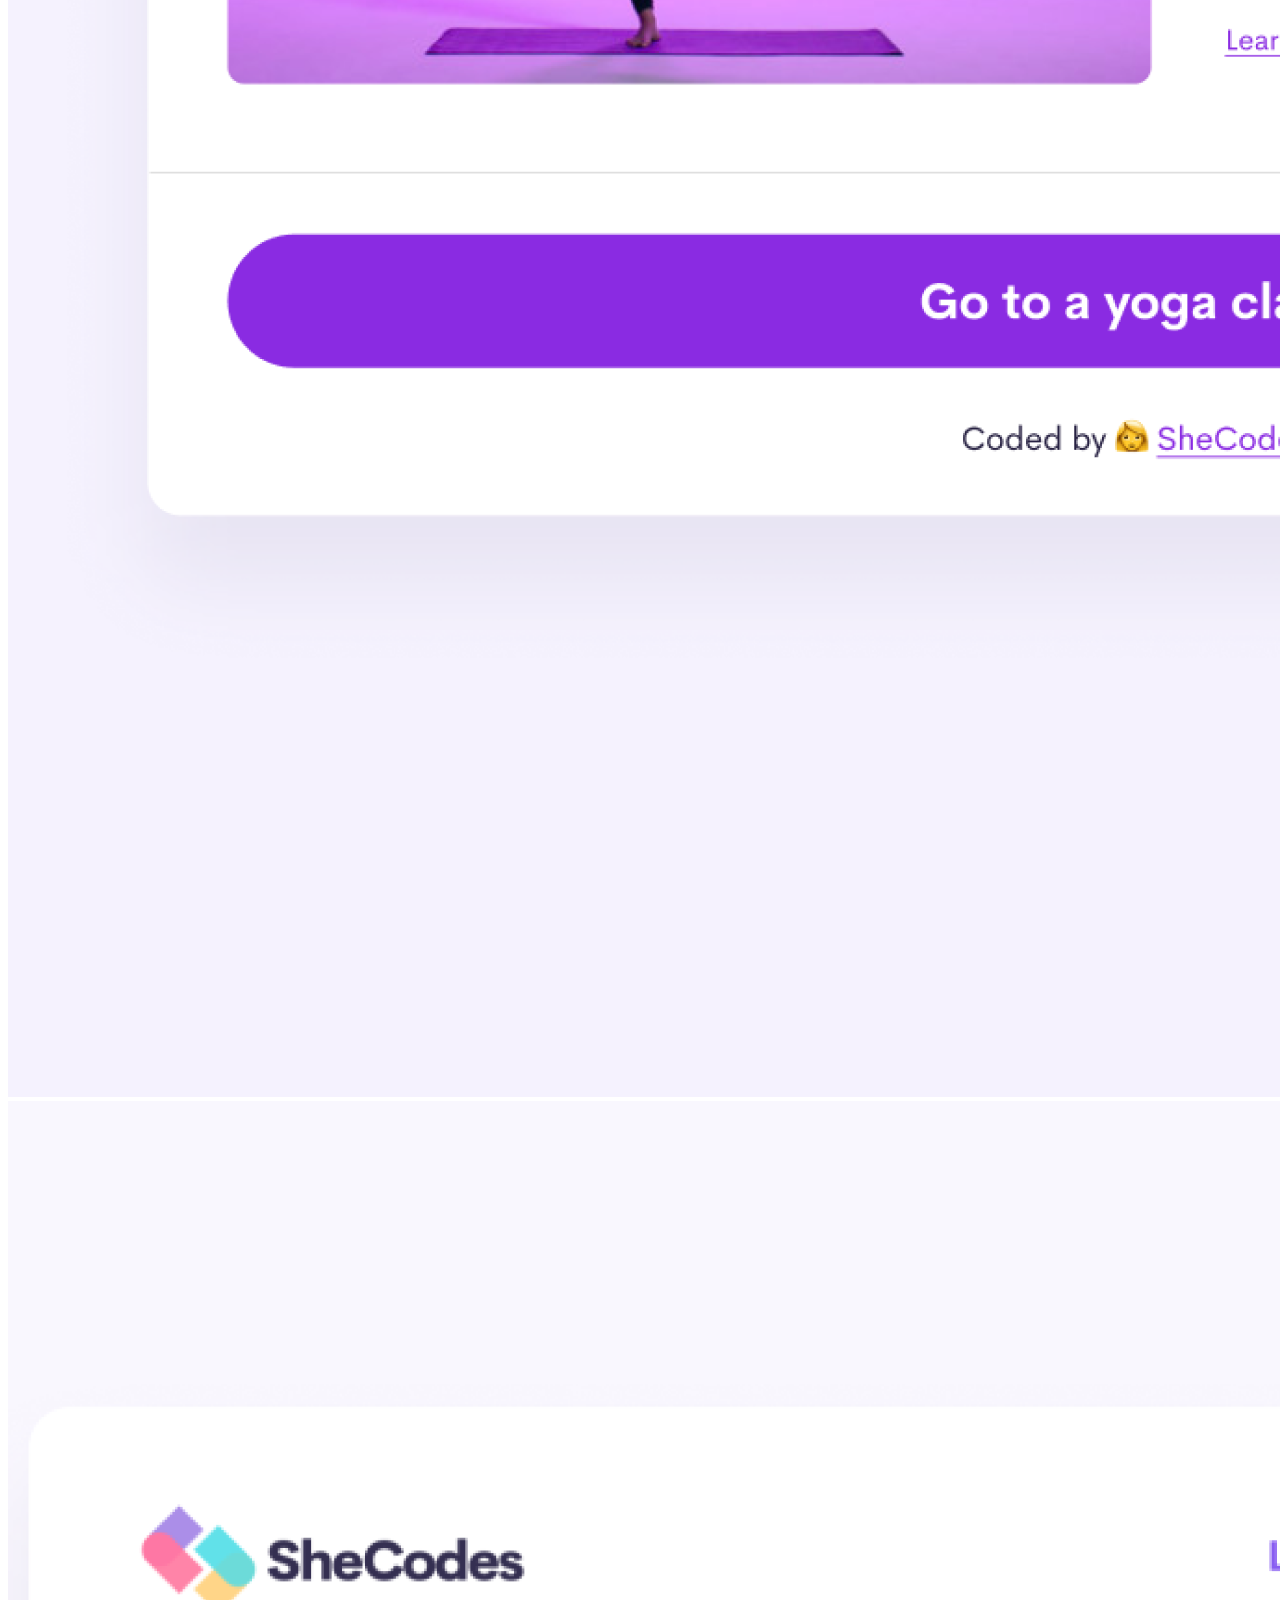
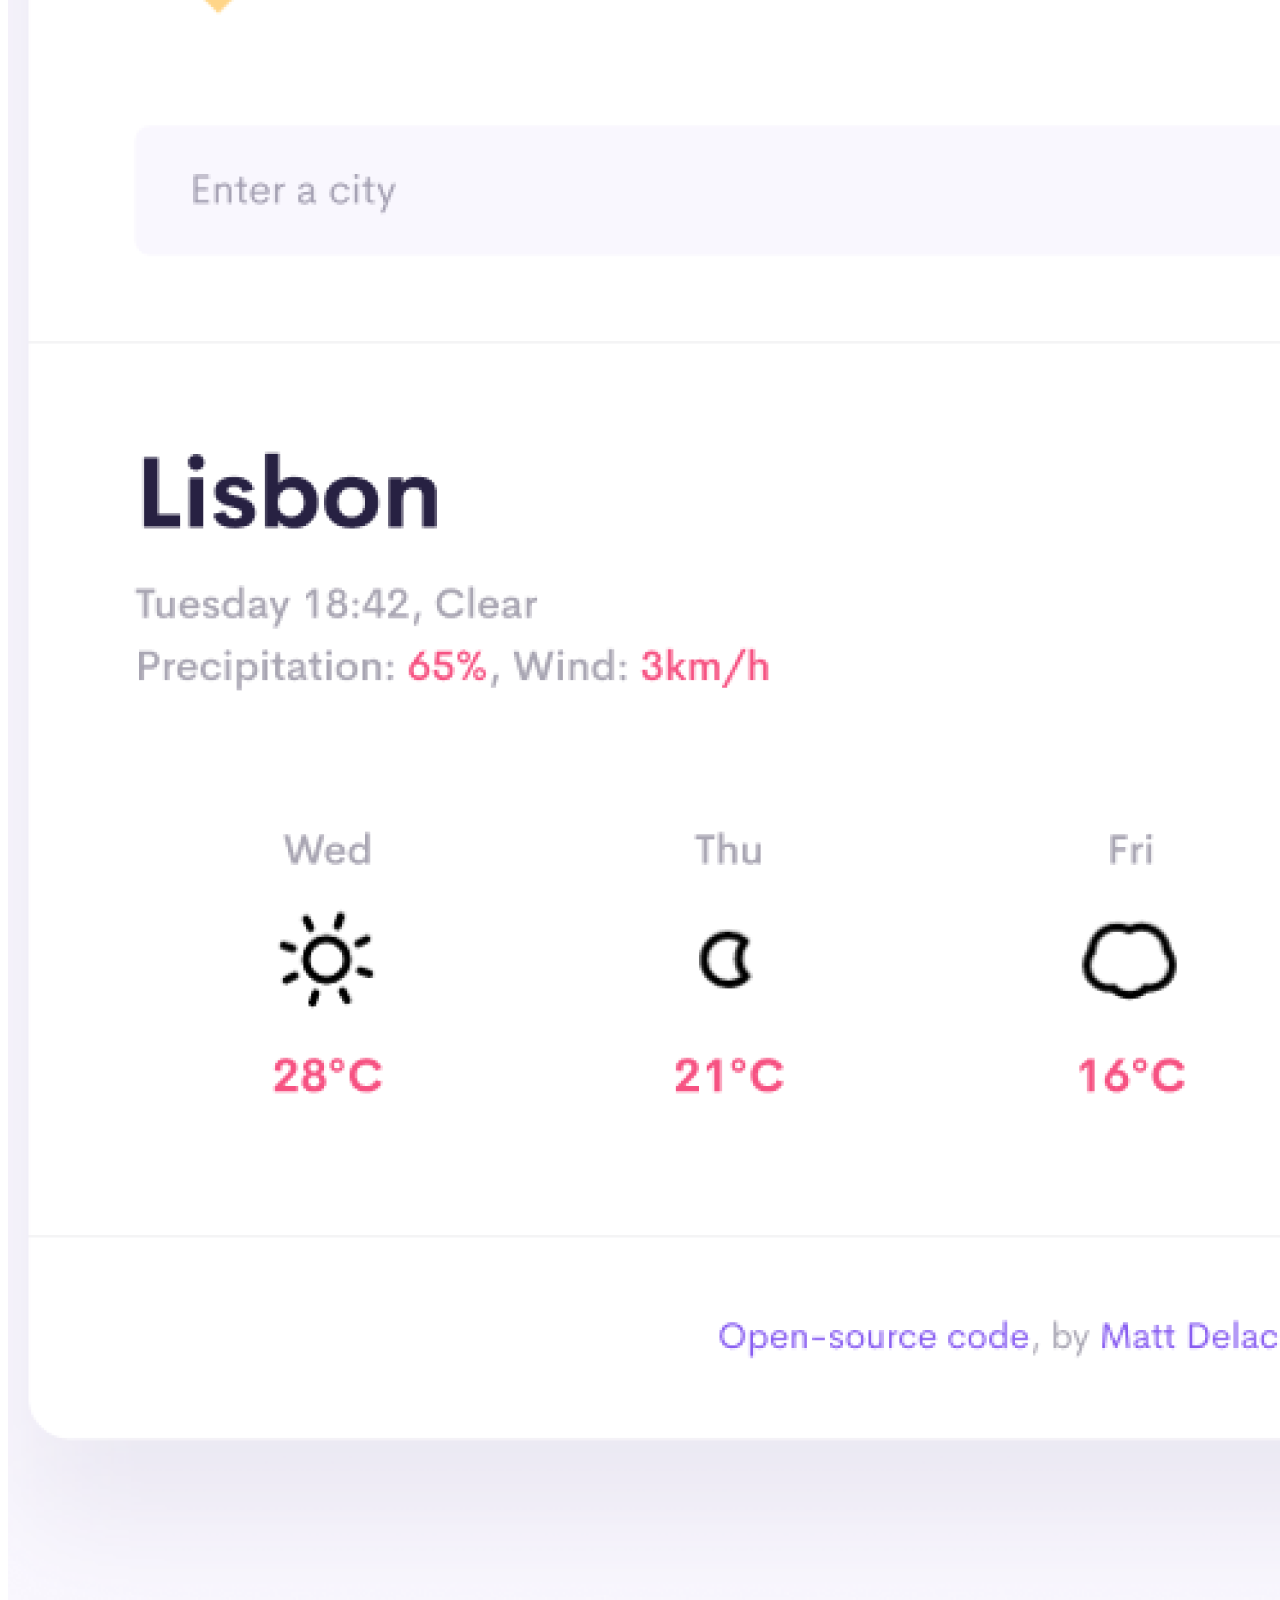
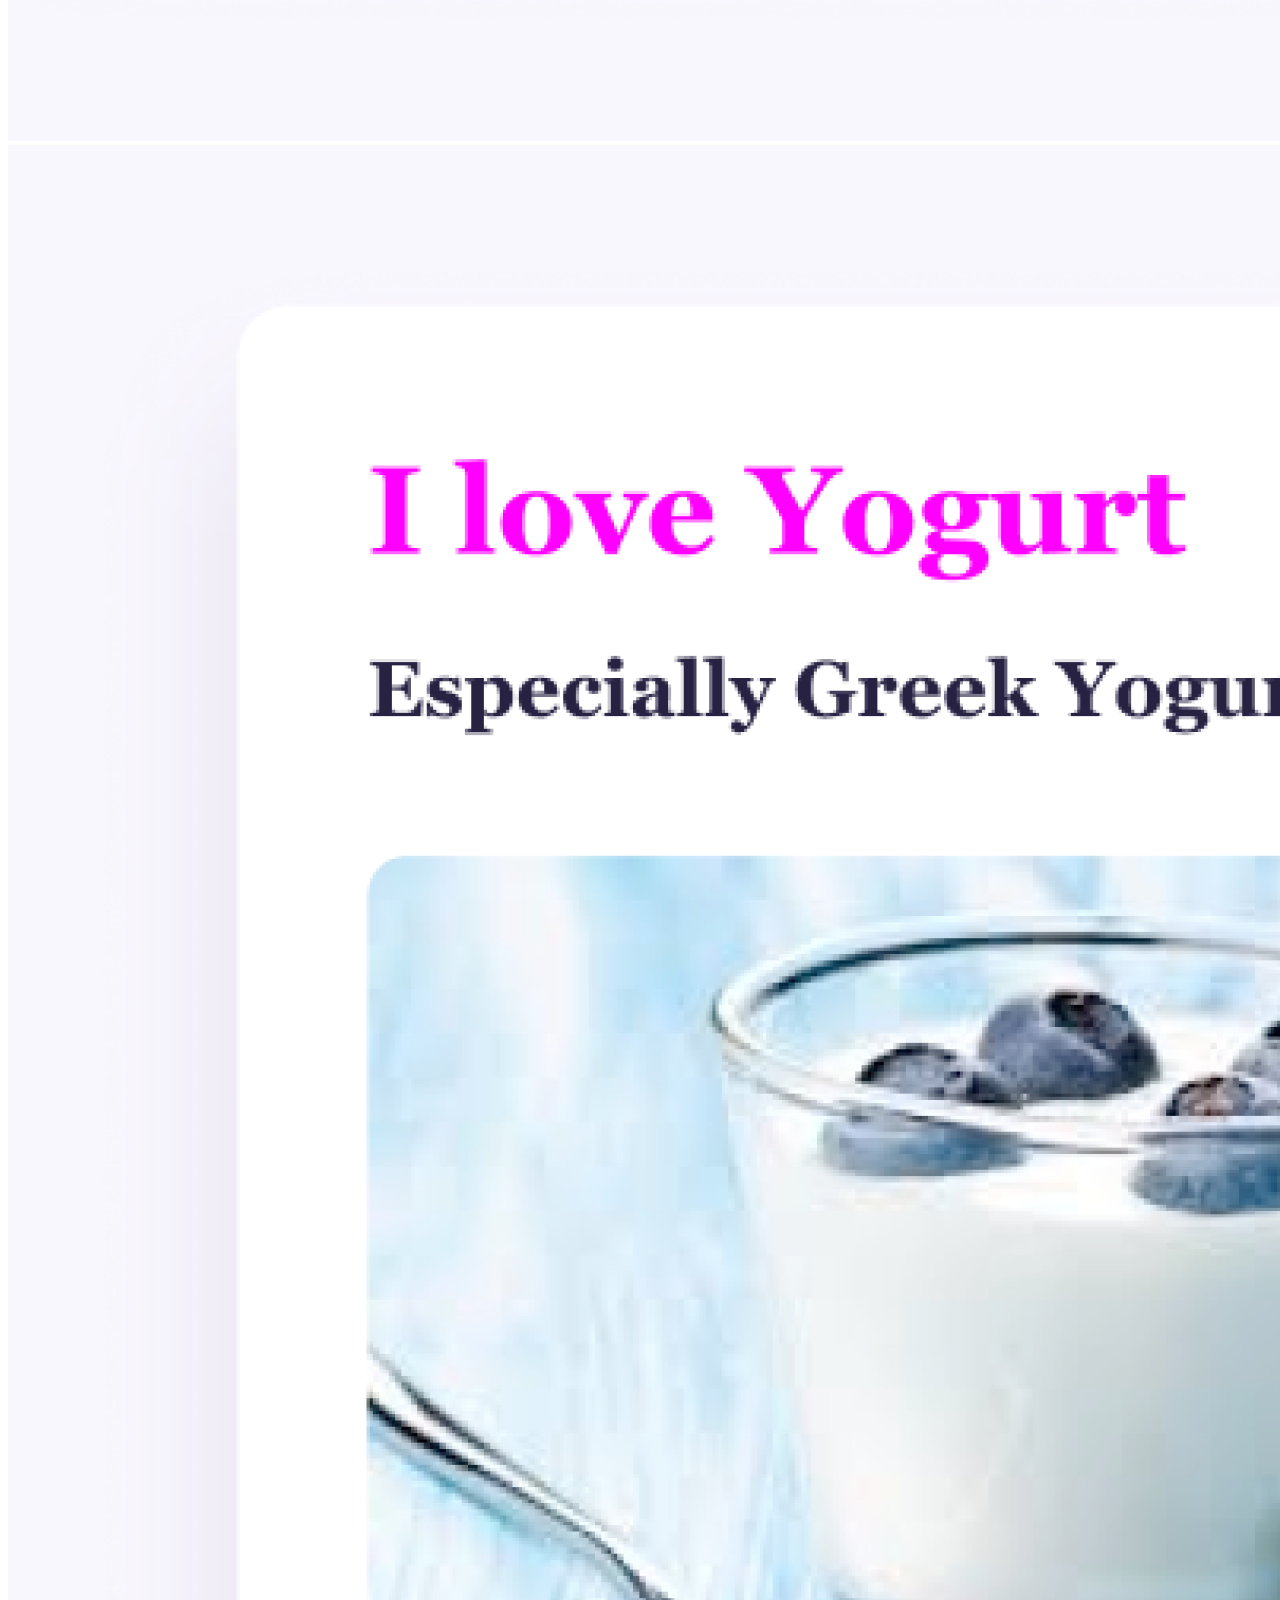
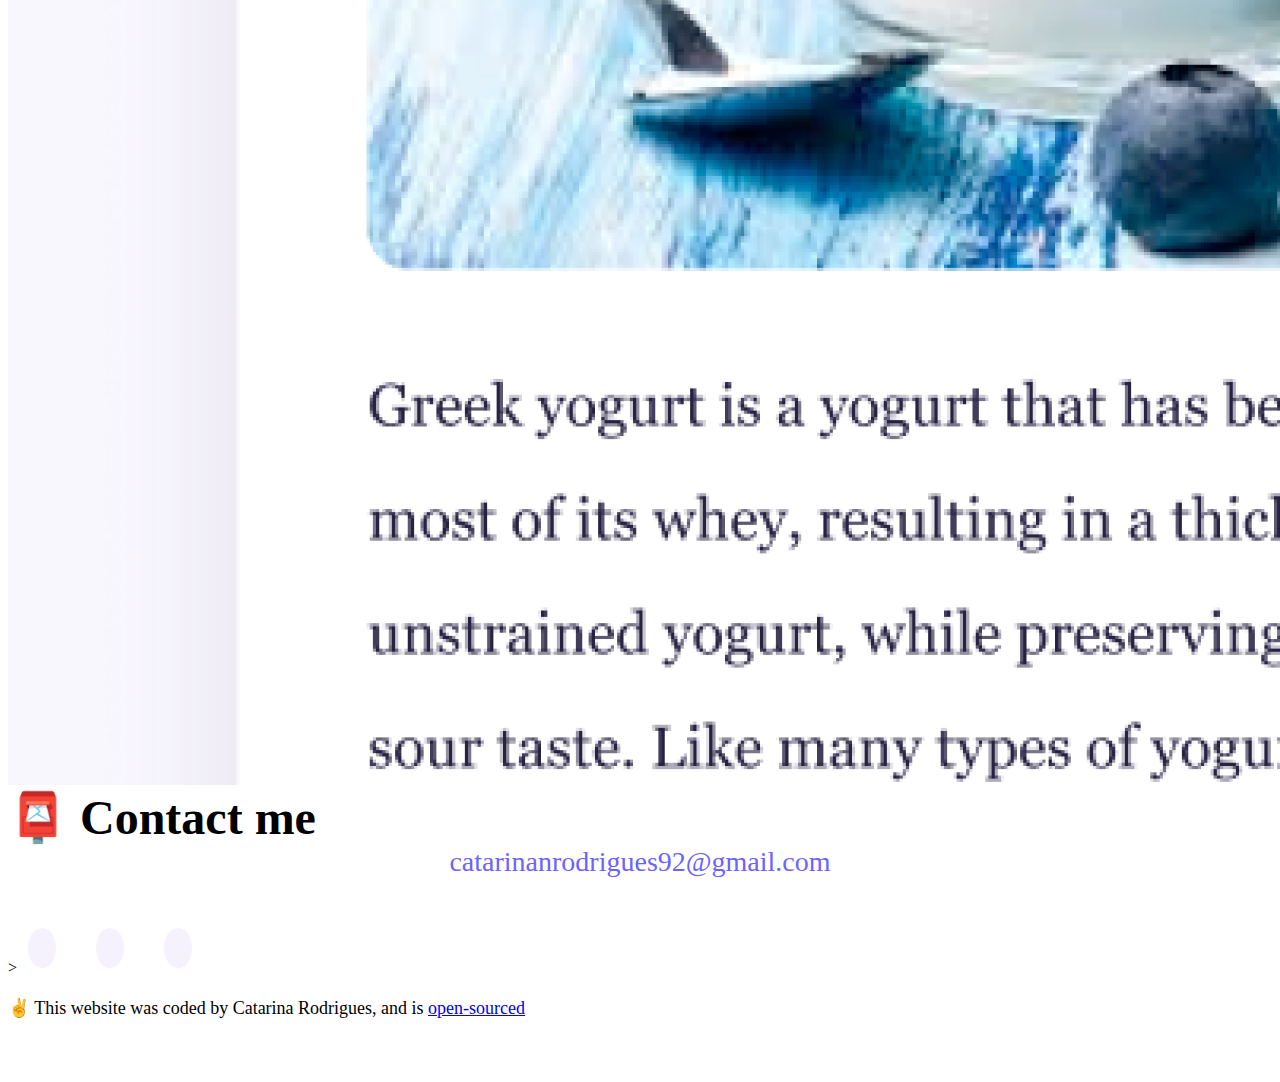
==== commit 4cce2cf0: "footer fixed" ====
--- a/about.html
+++ b/about.html
@@ -123,35 +123,33 @@
         catarinanrodrigues92@gmail.com
       </a>
     </div>
-       <div class="social-links d-flex justify-content-center">
+    <footer>
+      <div class="social-links d-flex justify-content-center">
         <a
           href="https://www.github.com/patricia"
           target="_blank"
-          title="GitHub Profile"
-        >
+          title="GitHub Profile">
           <i class="fab fa-github"></i>
         </a>
         <a
           href="https://www.instragram.com/patricia"
           target="_blank"
-          title="instragram Profile"
-        >
+          title="instragram Profile">
           <i class="fab fa-instagram"></i>
         </a>
         <a
           href="https://www.twitter.com/patricia"
           target="_blank"
-          title="Twitter Profile"
-        >
+          title="Twitter Profile">
           <i class="fab fa-twitter"></i>
         </a>
       </div>
+      >
       <p class="text-center mt-5">
         ✌️ This website was coded by Catarina Rodrigues, and is
         <a
           href="https://github.com/DigiCat92/"
-          target="_blank"
-        >
+          target="_blank">
           open-sourced
         </a>
       </p>
